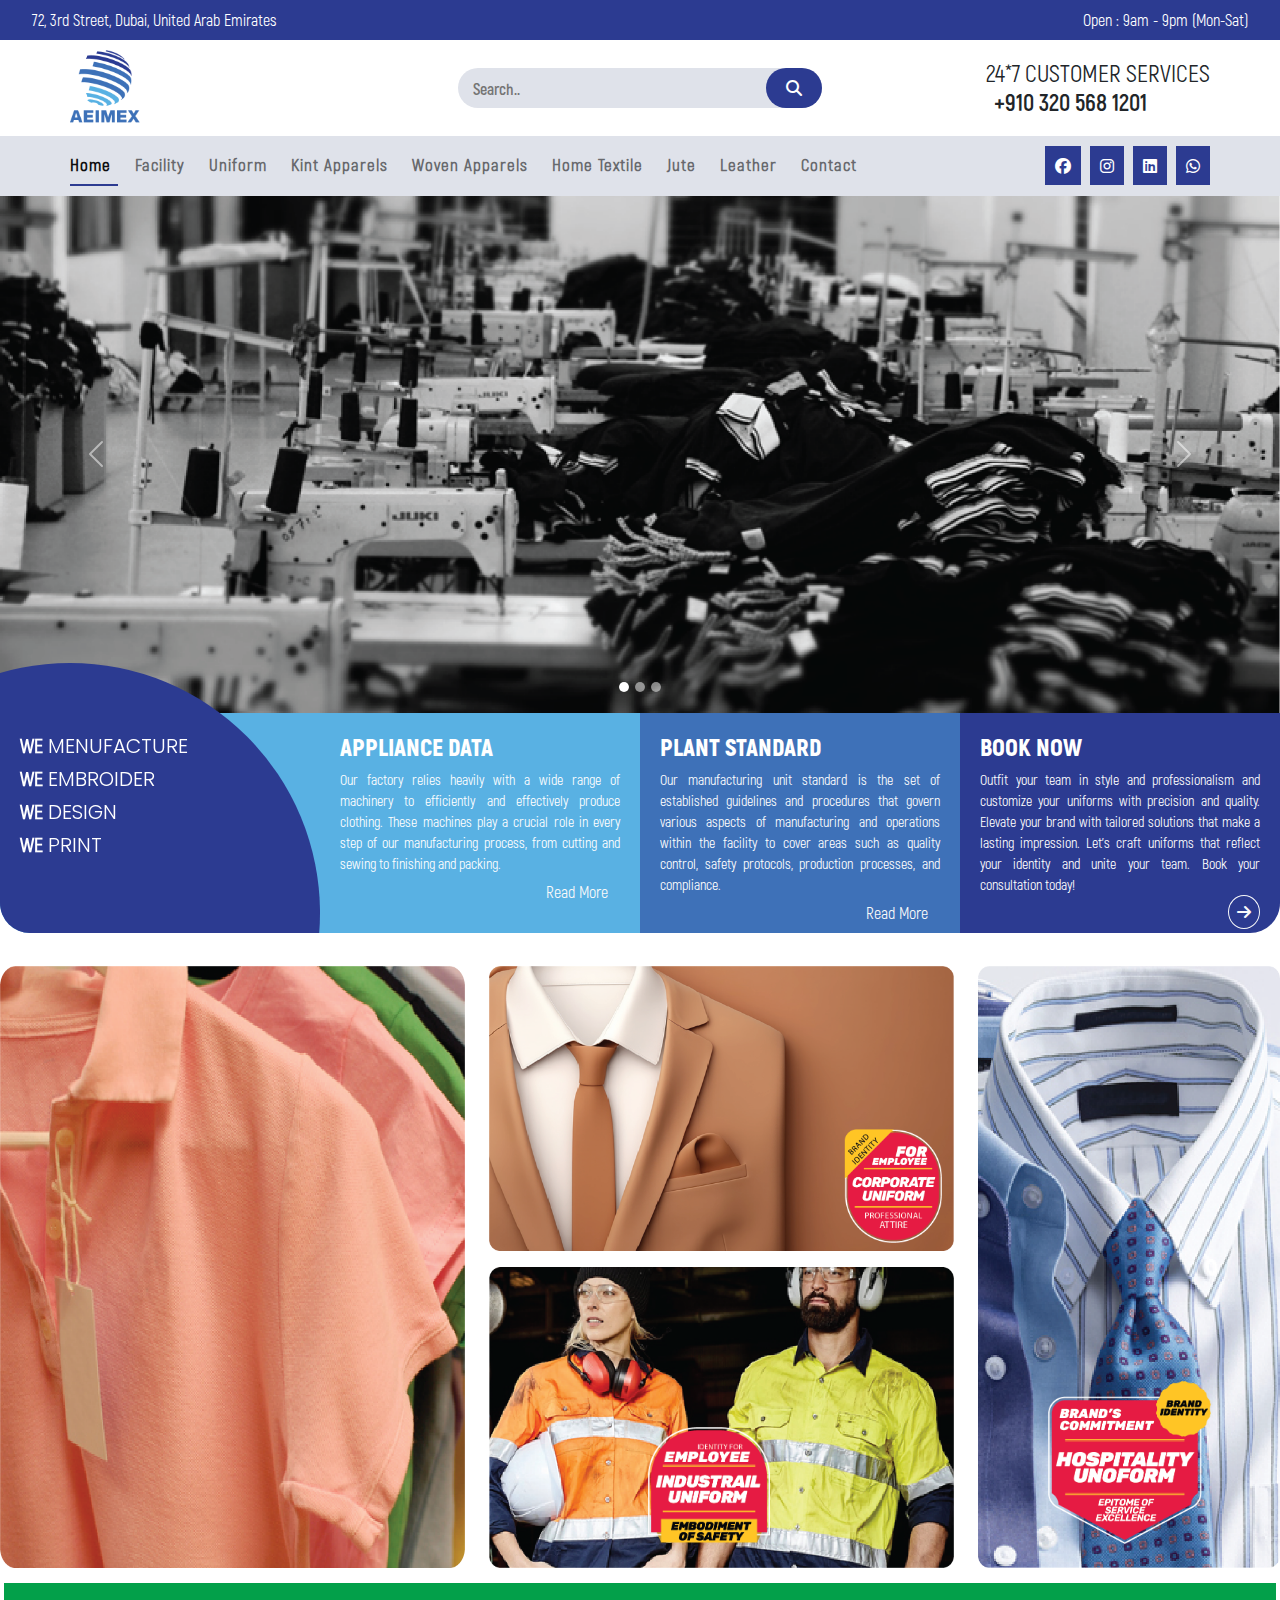
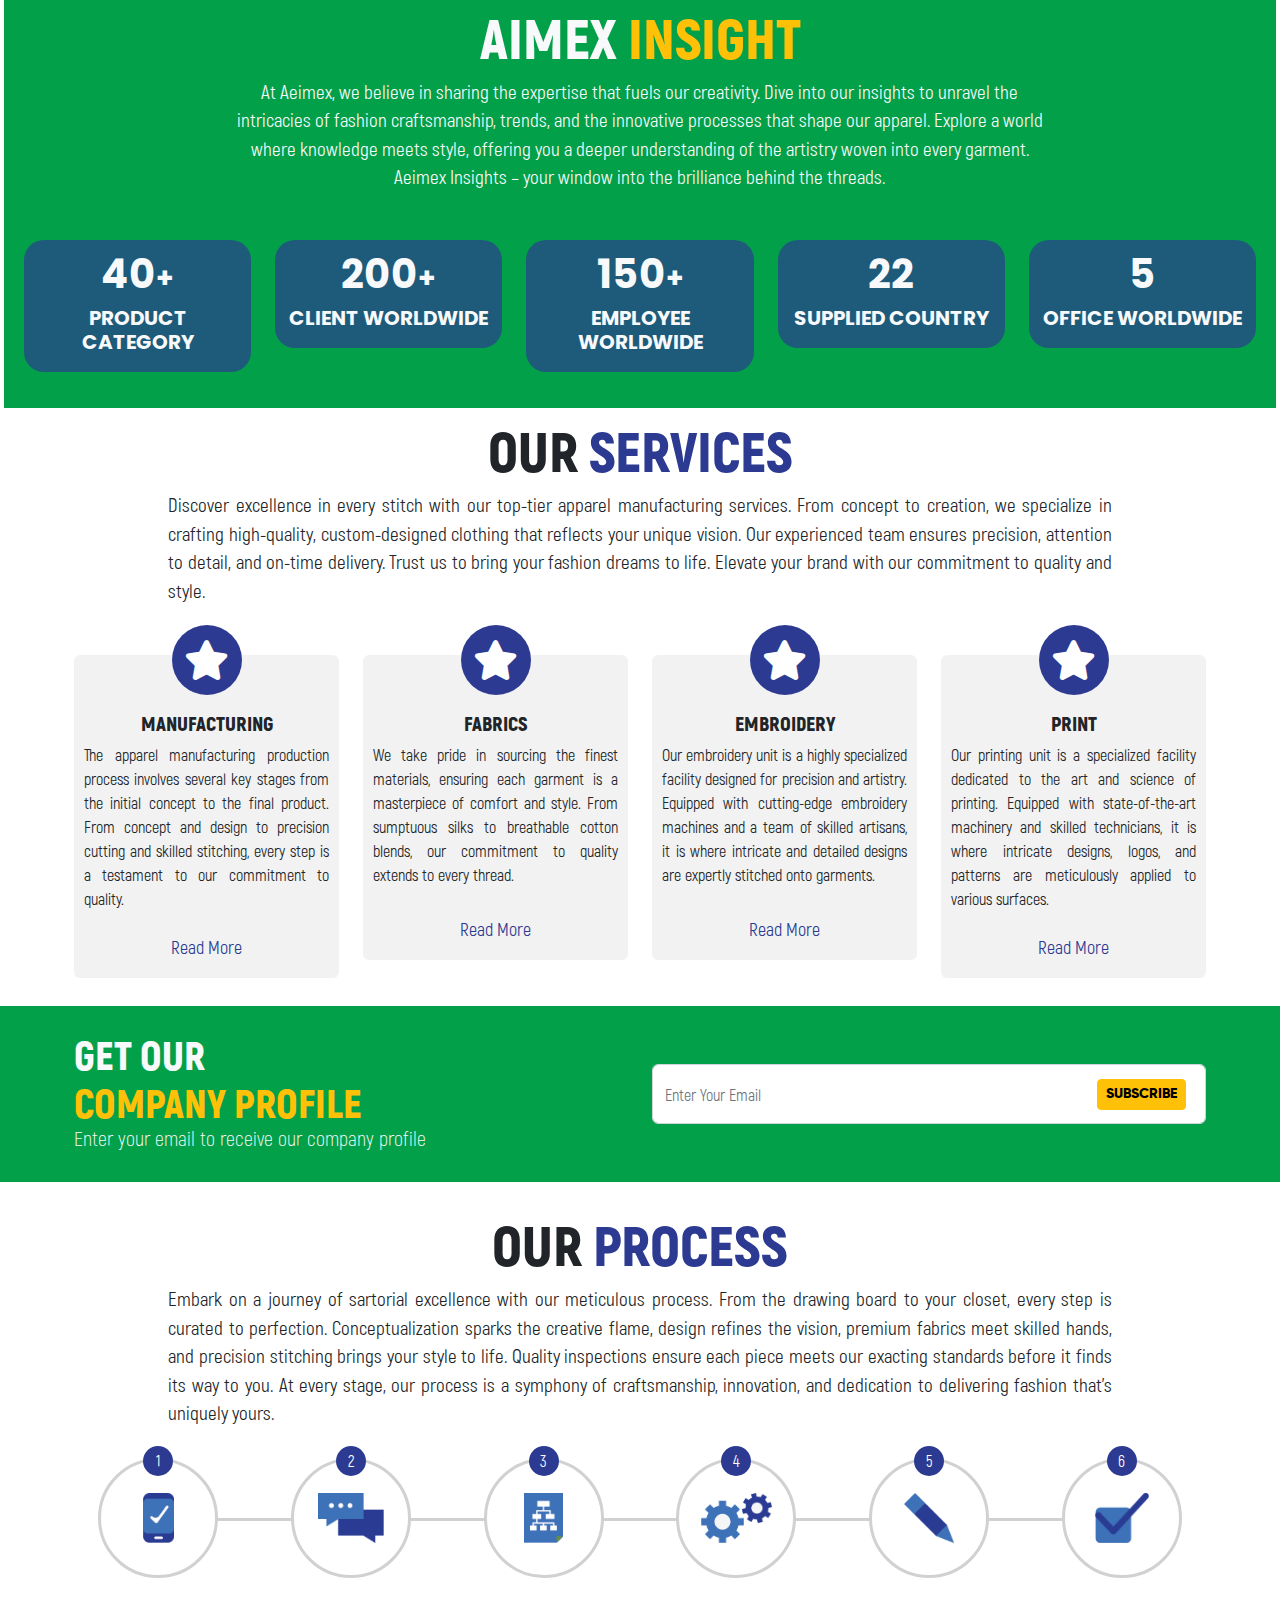
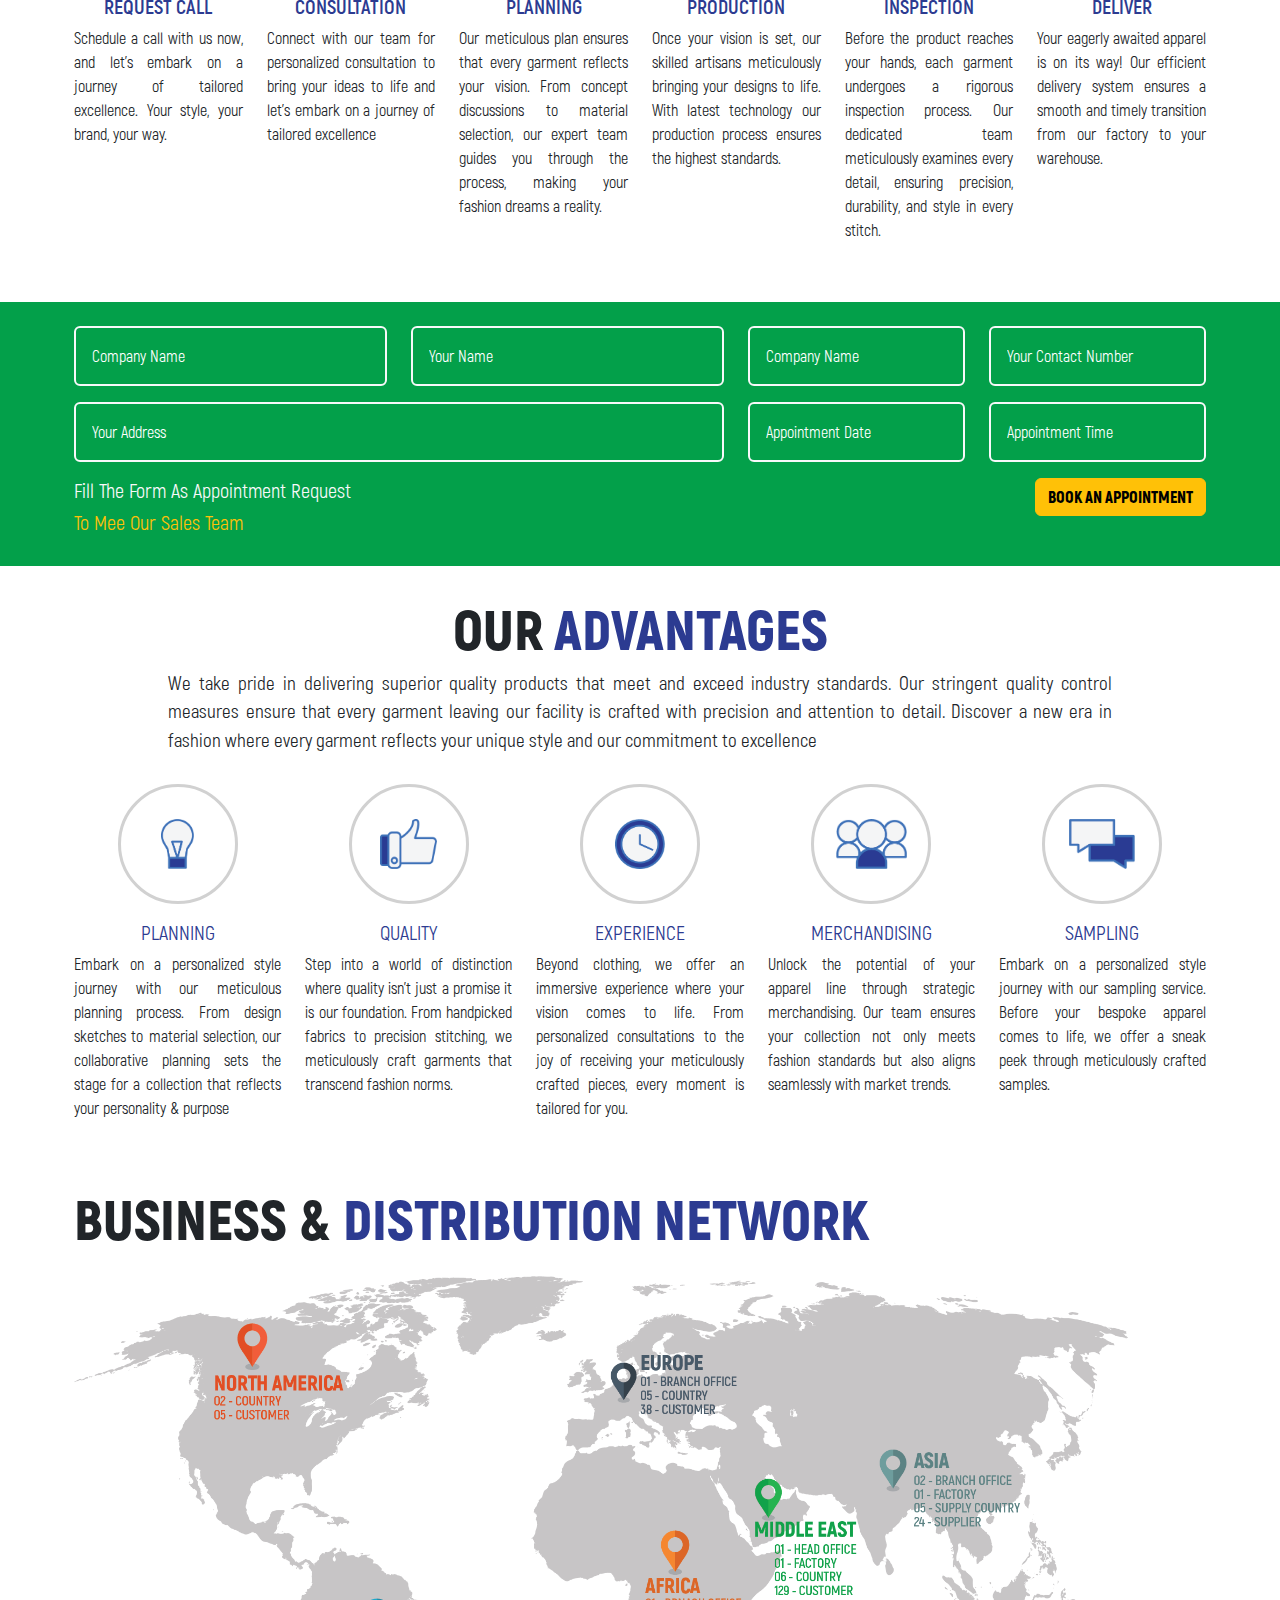
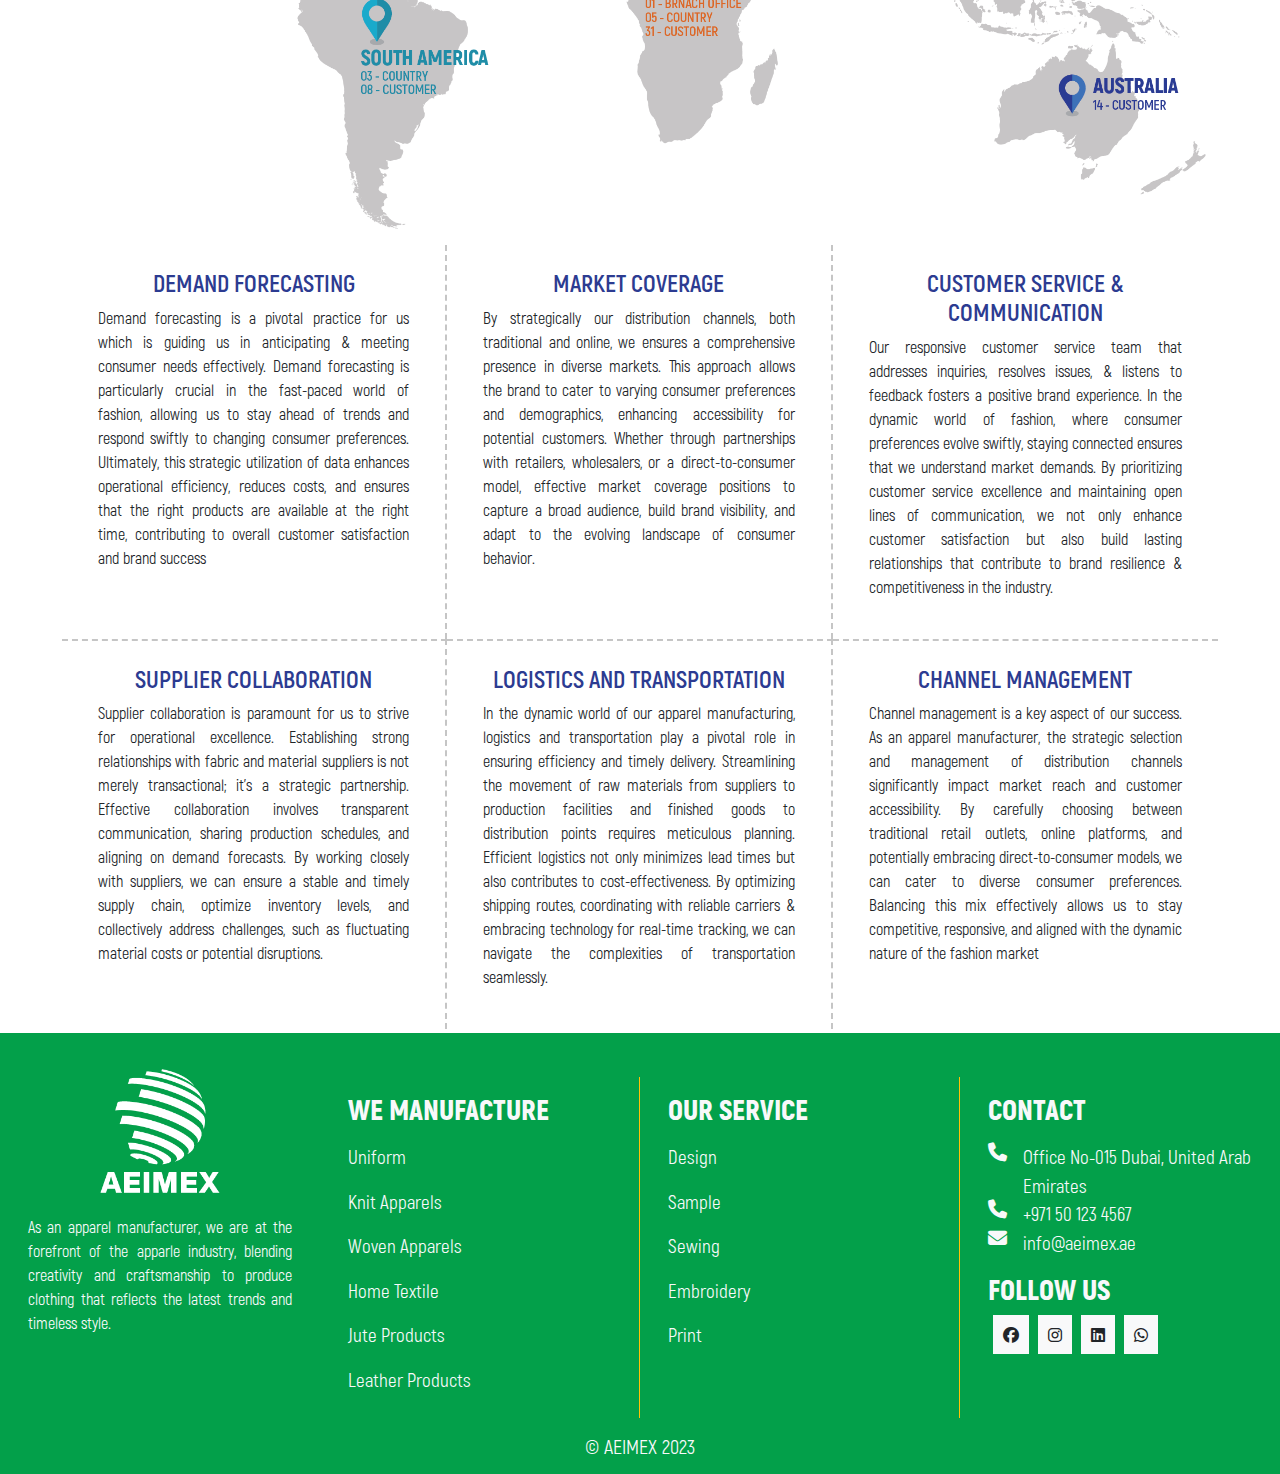
==== index.html @ 9361d927 "update" ====
<!DOCTYPE html>
<html lang="en">
<head>
    <meta charset="UTF-8">
    <meta name="viewport" content="width=device-width, initial-scale=1.0">
    <title>Document</title>
    <link rel="stylesheet" href="https://cdnjs.cloudflare.com/ajax/libs/font-awesome/6.2.0/css/all.min.css"/>
    <link rel="stylesheet" href="assets/bootstrap/bootstrap.min.css">
    <link rel="stylesheet" href="assets/css/style.css">
    <link rel="stylesheet" href="assets/css/header.css">
    <link rel="stylesheet" href="assets/css/home.css">
    <link rel="stylesheet" href="assets/css/media.css">
</head>
<body>
    <!-- header Start  -->
    <div class="main-wrapper">
        <header>
            <div class="top_bar">
                <div class="d-lg-flex d-md-flex d-none align-items-center justify-content-between">
                    <div class="">
                        72, 3rd Street, Dubai, United Arab Emirates
                    </div>
                    <div class="">
                        Open : 9am - 9pm (Mon-Sat)
                    </div>
                </div>
            </div>
            <div class="middle_nav">
                <div class="container-lg container_lg container-md container-fluid p-0">
                    <div class="row align-items-center justify-content-between">
                        <div class="col-lg-4 col-md-4 col-4 d-lg-none d-md-block d-block">
                            <button class="btn btn_focus sidebar-toggler font-20">
                                <i class="fa fa-bars"></i>
                            </button>
                        </div>
                        <div class="col-lg-4 col-md-4 col-4 text-lg-start text-center">
                            <a href="index.html" class="navbar-brand">
                                <img src="assets/image/logo/logo.png" alt="">
                            </a>
                        </div>
                        <div class="col-lg-4 col-md-4 col-4 d-lg-block d-md-none d-none">
                            <form action="">
                                <div class="nav_search_box">
                                    <input type="text" class="search_input" placeholder="Search..">
                                    <button type="submit" class="btn"><i class="fa fa-search"></i></button>
                                </div>
                            </form>
                        </div>
                        <div class="col-lg-4 col-md-4 col-4 d-lg-flex flex-wrap justify-content-end text-center d-md-none d-none">
                            <div class="w-auto ms-auto">
                                <h4 class="mb-0 col-9 text-nowrap">
                                    24*7 CUSTOMER SERVICES
                                </h4>
                                <h4 class="akrobat-bold mb-0 col-9">
                                    +910 320 568 1201
                                </h4>
                            </div>
                        </div>
                        <div class="col-lg-4 col-md-4 col-4 text-end d-lg-none d-md-block d-block">
                            <button class="btn btn_focus font-20 search_toggler">
                                <i class="fa fa-search"></i>
                            </button>
                        </div>
                        <div class="col-lg-4 col-md-12 col-12 d-lg-none pt-3 pb-1 search_toggler_box bg-light">
                            <form action="" class="container">
                                <div class="nav_search_box">
                                    <input type="text" class="search_input" placeholder="Search..">
                                    <button type="submit" class="btn"><i class="fa fa-search"></i></button>
                                </div>
                            </form>
                        </div>
                    </div>
                </div>
            </div>
            <div class="bottom_nav">
                <div class="container-lg p-0 container_lg container-md container-fluid">
                    <nav class="navbar navbar-expand-lg">
                        <div class="collapse navbar-collapse" id="collapsibleNavId">
                            <ul class="navbar-nav me-auto mt-2 mt-lg-0">
                                <li class="nav-item">
                                    <a class="nav-link active" href="index.html">Home</a>
                                </li>
                                <li class="nav-item">
                                    <a class="nav-link" href="facilities.html">Facility</a>
                                </li>
                                <li class="nav-item">
                                    <a class="nav-link" href="uniformalitor.html">Uniform</a>
                                </li>
                                <li class="nav-item">
                                    <a class="nav-link" href="#">Kint Apparels</a>
                                </li>
                                <li class="nav-item">
                                    <a class="nav-link" href="#">Woven Apparels</a>
                                </li>
                                <li class="nav-item">
                                    <a class="nav-link" href="#">Home Textile</a>
                                </li>
                                <li class="nav-item">
                                    <a class="nav-link" href="#">Jute</a>
                                </li>
                                <li class="nav-item">
                                    <a class="nav-link" href="#">Leather</a>
                                </li>
                                <li class="nav-item">
                                    <a class="nav-link" href="#">Contact</a>
                                </li>
                            </ul>
                            <div class="social">
                                <a href=""><i class="fab fa-facebook"></i></a>
                                <a href=""><i class="fab fa-instagram"></i></a>
                                <a href=""><i class="fab fa-linkedin"></i></a>
                                <a href=""><i class="fab fa-whatsapp"></i></a>
                            </div>
                        </div>
                    </nav>
                </div>
            </div>
            <div class="overlay_sidebar"></div>
            <div class="sidebar sidebar_nav">
                <div class="sidebar_dismiss">
                    <i class="fa fa-times"></i>
                </div>
                <ul class="navbar-nav me-auto mt-2 mt-lg-0">
                    <li class="nav-item">
                        <a class="nav-link active" href="#">Home</a>
                    </li>
                    <li class="nav-item">
                        <a class="nav-link" href="#">Facility</a>
                    </li>
                    <li class="nav-item">
                        <a class="nav-link" href="#">Uniform</a>
                    </li>
                    <li class="nav-item">
                        <a class="nav-link" href="#">Kint Apparels</a>
                    </li>
                    <li class="nav-item">
                        <a class="nav-link" href="#">Woven Apparels</a>
                    </li>
                    <li class="nav-item">
                        <a class="nav-link" href="#">Home Textile</a>
                    </li>
                    <li class="nav-item">
                        <a class="nav-link" href="#">Jute</a>
                    </li>
                    <li class="nav-item">
                        <a class="nav-link" href="#">Leather</a>
                    </li>
                    <li class="nav-item">
                        <a class="nav-link" href="#">Contact</a>
                    </li>
                </ul>
                <div class="">
                    72, 3rd Street, Dubai, United Arab Emirates
                </div>
                <div class="">
                    Open : 9am - 9pm (Mon-Sat)
                </div>
                <br>
                <h5 class="mb-0">
                    24*7 CUSTOMER SERVICES
                </h5>
                <h5 class="medium mb-3">
                    +910 320 568 1201
                </h5>
                <div class="social">
                    <a href=""><i class="fab fa-facebook"></i></a>
                    <a href=""><i class="fab fa-instagram"></i></a>
                    <a href=""><i class="fab fa-linkedin"></i></a>
                    <a href=""><i class="fab fa-whatsapp"></i></a>
                </div>
                
            </div>
        </header>
        <div class="main-section">
            <section class="banner_section">
                <div class="">
                    <div id="carouselId" class="carousel slide" data-bs-ride="carousel">
                        <ol class="carousel-indicators">
                            <li data-bs-target="#carouselId" data-bs-slide-to="0" class="active" aria-current="true" aria-label="First slide"></li>
                            <li data-bs-target="#carouselId" data-bs-slide-to="1" aria-label="Second slide"></li>
                            <li data-bs-target="#carouselId" data-bs-slide-to="2" aria-label="Third slide"></li>
                        </ol>
                        <div class="carousel-inner" role="listbox">
                            <div class="carousel-item active">
                                <img src="assets/image/banner.png" class="w-100 d-block" alt="First slide">
                            </div>
                            <div class="carousel-item">
                                <img src="assets/image/banner.png" class="w-100 d-block" alt="Second slide">
                            </div>
                            <div class="carousel-item">
                                <img src="assets/image/banner.png" class="w-100 d-block" alt="Third slide">
                            </div>
                        </div>
                        <button class="carousel-control-prev" type="button" data-bs-target="#carouselId" data-bs-slide="prev">
                            <span class="carousel-control-prev-icon" aria-hidden="true"></span>
                            <span class="visually-hidden">Previous</span>
                        </button>
                        <button class="carousel-control-next" type="button" data-bs-target="#carouselId" data-bs-slide="next">
                            <span class="carousel-control-next-icon" aria-hidden="true"></span>
                            <span class="visually-hidden">Next</span>
                        </button>
                    </div>
                    <div class="features">
                        <div class="row banner-text align-items-end">
                            <div class="col-lg-3 col-md-6 col-12 banner_text_item text-1">
                                <div class="content pop-light">
                                    <div class="inner_content">
                                        <h4 class="pop-light font-20"><b>WE</b> MENUFACTURE</h4>
                                        <h4 class="pop-light font-20"><b>WE</b> EMBROIDER</h4>
                                        <h4 class="pop-light font-20"><b>WE</b> DESIGN</h4>
                                        <h4 class="pop-light font-20"><b>WE</b> PRINT</h4>    
                                    </div>
                                </div>
                                <div class="shape">
                                    
                                </div>
                            </div>
                            <div class="col-lg-3 col-md-6 col-12 banner_text_item text-2">
                                <div class="content">
                                    <h4 class="font-22 akrobat-black">
                                        APPLIANCE DATA
                                    </h4>
                                    <p class="akrobat-regular font-14 text-justify mb-0">
                                        Our factory relies heavily with a wide range of machinery to efficiently and effectively produce clothing. These machines play a crucial role in every step of our manufacturing process, from cutting and sewing to finishing and packing. 
                                    </p>
                                    <div class="text-end">
                                        <a href="facilities.html#appliance" class="btn border-0 text-light">Read More</a>
                                    </div>
                                </div>
                            </div>
                            <div class="col-lg-3 col-md-6 col-12 banner_text_item text-3">
                                <div class="content">
                                    <h4 class="font-22 akrobat-black">
                                        PLANT STANDARD
                                    </h4>
                                    <p class="akrobat-regular font-14 text-justify m-0">
                                        Our manufacturing unit standard is the set of established guidelines and procedures that govern various aspects of manufacturing and operations within the facility to cover areas such as quality control, safety protocols, production processes, and compliance. 
                                    </p>
                                    <div class="text-end">
                                        <a href="facilities.html#plant_standard" class="btn border-0 text-light">Read More</a>
                                    </div>
                                </div>
                            </div>
                            <div class="col-lg-3 col-md-6 col-12 banner_text_item text-4">
                                <div class="content">
                                    <h4 class="font-22 akrobat-black">
                                        BOOK NOW
                                    </h4>
                                    <p class="akrobat-regular font-14 text-justify m-0">
                                        Outfit your team in style and professionalism and  customize your uniforms with precision and quality. Elevate your brand with tailored solutions that make a lasting impression. Let's craft uniforms that reflect your identity and unite your team. Book your consultation today! 
                                    </p>
                                    <div class="text-end">
                                        <a href="" class="btn text-light lh-1 p-2 rounded-circle border border-light"><i class="fa fa-arrow-right"></i></a>
                                    </div>
                                </div>
                            </div>
                        </div>
                    </div>
                    <div class="feature_banners container_lg m-auto mt-lg-5 mt-2">
                        <div class="row flex-nowrap">
                            <div class="col-lg-9 col-md-9 col-9 mb-3 sm-p">
                                <div class="row h-100 flex-nowrap">
                                    <div class="col-lg-6 col-md-6 col-6 h-100 mb-3 sm-p">
                                        <img src="assets/image/image1.png" alt="" class="rounded-3 w-100 h-100">
                                    </div>
                                    <div class="col-lg-6 col-md-6 mb-3 col-6 h-100 sm-p">
                                        <div class="row h-100">
                                            <div class="col-12 pb-3 h-50 position-relative sm-p"><img src="assets/image/image2.png" alt="" class="rounded-3 w-100 h-100">
                                            <img src="assets/image/tag1.png" alt="" class="w-25 position-absolute bottom-0 pe-lg-4 mb-lg-0 mb-3 me-lg-0 me-3 pb-lg-4 end-0">
                                            </div>
                                            <div class="col-12 h-50 position-relative sm-p"><img src="assets/image/image3.png" alt="" class="rounded-3 w-100 h-100">
                                            <img src="assets/image/tag2.png" alt="" class="position-absolute bottom-0 pb-lg-4 mb-lg-0 mb-3 f_b_image-3">
                                            </div>
                                        </div>
                                    </div>
                                </div>
                            </div>
                            <div class="col-lg-3 col-md-3 col-3 mb-3 text-center sm-p position-relative">
                                <img src="assets/image/image4.png" alt="" class="rounded-3 col-lg-12 col-md-12 col-12 p-0 h-100">
                                <img src="assets/image/tag3.png" alt="" class="position-absolute bottom-0 pb-lg-4 mb-lg-0 mb-3 f_b_image-4">
                            </div>
                        </div>
                    </div>

                </div>
            </section>
            <section class="banner_section">
                <div class="container-fluid p-1">
                    <div class="hero_banner">
                        <h1 class="text-center text-light text-cap akrobat-black title">Aimex <span class="text-warning akrobat-black">Insight</span></h1>
                        <p class="font-19 text-light text-center col-lg-8 col-12 m-auto akrobat-medium">
                            At Aeimex, we believe in sharing the expertise that fuels our creativity. Dive into our insights to unravel the intricacies of fashion craftsmanship, trends, and the innovative processes that shape our apparel. Explore a world where knowledge meets style, offering you a deeper understanding of the artistry woven into every garment. Aeimex Insights – your window into the brilliance behind the threads.
                        </p>
                        <div class="counters mt-5">
                            <div class="row">
                                <div class="col-lg col-md col-6 mb-3">
                                    <div class="counter text-light text-center">
                                        <h3 class="pop-bold"><span class="counter2 h1 pop-bold">40</span>+</h3>
                                        <h4 class="pop-bold h4 font-20 text-cap">Product Category</h4>
                                    </div>
                                </div>
                                <div class="col-lg col-md col-6 mb-3">
                                    <div class="counter text-light text-center">
                                        <h3 class="pop-bold"><span class="counter2 h1 pop-bold">200</span>+</h3>
                                        <h4 class="pop-bold h4 font-20 text-cap">Client Worldwide</h4>
                                    </div>
                                </div>
                                <div class="col-lg col-md col-6 mb-3">
                                    <div class="counter text-light text-center">
                                        <h3 class="pop-bold"><span class="counter2 h1 pop-bold">150</span>+</h3>
                                        <h4 class="pop-bold h4 font-20 text-cap">Employee Worldwide</h4>
                                    </div>
                                </div>
                                <div class="col-lg col-md col-6 mb-3">
                                    <div class="counter text-light text-center">
                                        <h3 class="pop-bold"><span class="counter2 h1 pop-bold">22</span></h3>
                                        <h4 class="pop-bold h4 font-20 text-cap">Supplied country</h4>
                                    </div>
                                </div>
                                <div class="col-lg col-md col-6 mb-3">
                                    <div class="counter text-light text-center">
                                        <h3 class="pop-bold"><span class="counter2 h1 pop-bold">5</span></h3>
                                        <h4 class="pop-bold h4 font-20 text-cap">Office Worldwide</h4>
                                    </div>
                                </div>
                            </div>
                        </div>
                    </div>

                </div>
            </section>
            <section class="service_section">
                <div class="container-lg container_lg container-md container-fluid p-1">
                    <h1 class="akrobat-black text-center title text-cap">Our <span class="primary akrobat-black">Services</span></h1>
                    <div class="col-lg-10 m-auto text-justify font-19">
                        Discover excellence in every stitch with our top-tier apparel manufacturing services. From concept to creation, we specialize in crafting high-quality, custom-designed clothing that reflects your unique vision. Our experienced team ensures precision, attention to detail, and on-time delivery. Trust us to bring your fashion dreams to life. Elevate your brand with our commitment to quality and style.
                    </div>
                    <div class="row services">
                        <div class="col-lg-3 col-md-6 col-12">
                            <div class="card border-0 service text-center">
                                <div class="icon">
                                    <i class="fa fa-star"></i>
                                </div>
                                <h5 class="akrobat-black text-cap mt-3">
                                    Manufacturing
                                </h5>
                                <p class="text-justify">The apparel manufacturing production process involves several key stages from the initial concept to the final product. From concept and design to precision cutting and skilled stitching, every step is a testament to our commitment to quality. </p>
                                <a href="facilities.html#manufacturing" class="text-center btn primary font-18">
                                    Read More
                                </a>
                            </div>
                        </div>
                        <div class="col-lg-3 col-md-6 col-12">
                            <div class="card border-0 service text-center">
                                <div class="icon">
                                    <i class="fa fa-star"></i>
                                </div>
                                <h5 class="akrobat-black text-cap mt-3">
                                    FABRICS
                                </h5>
                                <p class="text-justify">We take pride in sourcing the finest materials, ensuring each garment is a masterpiece of comfort and style. From sumptuous silks to breathable cotton blends, our commitment to quality extends to every thread. </p>
                                <a href="facilities.html#fabric" class="text-center btn primary font-18">
                                    Read More
                                </a>
                            </div>
                        </div>
                        <div class="col-lg-3 col-md-6 col-12">
                            <div class="card border-0 service text-center">
                                <div class="icon">
                                    <i class="fa fa-star"></i>
                                </div>
                                <h5 class="akrobat-black text-cap mt-3">
                                    EMBROIDERY
                                </h5>
                                <p class="text-justify">Our embroidery unit is a highly specialized facility designed for precision and artistry. Equipped with cutting-edge embroidery machines and a team of skilled artisans, it is where intricate and detailed designs are expertly stitched onto garments. </p>
                                <a href="" class="text-center btn primary font-18">
                                    Read More
                                </a>
                            </div>
                        </div>
                        <div class="col-lg-3 col-md-6 col-12">
                            <div class="card border-0 service text-center">
                                <div class="icon">
                                    <i class="fa fa-star"></i>
                                </div>
                                <h5 class="akrobat-black text-cap mt-3">
                                    Print
                                </h5>
                                <p class="text-justify">Our printing unit is a specialized facility dedicated to the art and science of printing. Equipped with state-of-the-art machinery and skilled technicians, it is where intricate designs, logos, and patterns are meticulously applied to various surfaces. </p>
                                <a href="" class="text-center btn primary font-18">
                                    Read More
                                </a>
                            </div>
                        </div>
                    </div>
                </div>
            </section>
            <section class="email_section mt-4">
                <div class="container-lg container_lg container-md container-fluid p-1">
                    <div class="row align-items-center">
                        <div class="col-lg-6 col-md-6 col-12 mb-lg-0 mb-3">
                            <h1 class="akrobat-black text-cap mb-0 text-light">
                                Get our
                            </h1>
                            <h1 class="akrobat-black text-cap mb-0 text-warning">
                                Company Profile
                            </h1>
                            <h5 class="akrobat-light text-light">Enter your email to receive our company profile</h5>
                        </div>
                        <div class="col-lg-6 col-md-6 col-12 mb-lg-0 mb-3">
                            <form action="" class="get_email_form">
                                <input type="text" class="form-control" placeholder="Enter Your Email">
                                <button type="submit" class="btn btn-warning btn-sm text-cap gilroy"> Subscribe </button>
                            </form>
                        </div>
                    </div>
                </div>
            </section>
            <section class="service_section mt-4">
                <div class="container-lg container_lg container-md container-fluid p-1">
                    <h1 class="akrobat-black text-center title text-cap">Our <span class="primary akrobat-black">Process</span></h1>
                    <div class="col-lg-10 m-auto text-justify font-19">
                        Embark on a journey of sartorial excellence with our meticulous process. From the drawing board to your closet, every step is curated to perfection. Conceptualization sparks the creative flame, design refines the vision, premium fabrics meet skilled hands, and precision stitching brings your style to life. Quality inspections ensure each piece meets our exacting standards before it finds its way to you. At every stage, our process is a symphony of craftsmanship, innovation, and dedication to delivering fashion that's uniquely yours.
                    </div>
                    <div class="row processes">
                        <div class="process_line"></div>
                        <div class="col-lg-2 col-md-3 col-6 mb-3">
                            <div class="process">
                                <div class="process_icon_box">
                                    <div class="order">1</div>
                                    <img src="assets/image/icons/icon1.png" alt="" class="icon">
                                </div>
                                <div class="content">
                                    <h5 class="primary text-cap akrobat-bold mt-3">REQUEST CALL</h5>
                                    <p class="text-justify">Schedule a call with us now, and let's embark on a journey of tailored excellence. Your style, your brand, your way.</p>
                                </div>
                            </div>
                        </div>
                        <div class="col-lg-2 col-md-3 col-6 mb-3">
                            <div class="process">
                                <div class="process_icon_box">
                                    <div class="order">2</div>
                                    <img src="assets/image/icons/icon2.png" alt="" class="icon">
                                </div>
                                <div class="content">
                                    <h5 class="primary text-cap akrobat-bold mt-3">CONSULTATION</h5>
                                    <p class="text-justify">Connect with our team for personalized consultation to bring your ideas to life and let's embark on a journey of tailored excellence</p>
                                </div>
                            </div>
                        </div>
                        <div class="col-lg-2 col-md-3 col-6 mb-3">
                            <div class="process">
                                <div class="process_icon_box">
                                    <div class="order">3</div>
                                    <img src="assets/image/icons/icon3.png" alt="" class="icon">
                                </div>
                                <div class="content">
                                    <h5 class="primary text-cap akrobat-bold mt-3">PLANNING</h5>
                                    <p class="text-justify">Our meticulous plan ensures that every garment reflects your vision. From concept discussions to material selection, our expert team guides you through the process, making your fashion dreams a reality. </p>
                                </div>
                            </div>
                        </div>
                        <div class="col-lg-2 col-md-3 col-6 mb-3">
                            <div class="process">
                                <div class="process_icon_box">
                                    <div class="order">4</div>
                                    <img src="assets/image/icons/icon4.png" alt="" class="icon">
                                </div>
                                <div class="content">
                                    <h5 class="primary text-cap akrobat-bold mt-3">PRODUCTION</h5>
                                    <p class="text-justify">Once your vision is set, our skilled artisans meticulously bringing your designs to life. With latest technology our production process ensures  the highest standards. </p>
                                </div>
                            </div>
                        </div>
                        <div class="col-lg-2 col-md-3 col-6 mb-3">
                            <div class="process">
                                <div class="process_icon_box">
                                    <div class="order">5</div>
                                    <img src="assets/image/icons/icon5.png" alt="" class="icon">
                                </div>
                                <div class="content">
                                    <h5 class="primary text-cap akrobat-bold mt-3">INSPECTION</h5>
                                    <p class="text-justify">Before the product reaches your hands, each garment undergoes a rigorous inspection process. Our dedicated team meticulously examines every detail, ensuring precision, durability, and style in every stitch.</p>
                                </div>
                            </div>
                        </div>
                        <div class="col-lg-2 col-md-3 col-6 mb-3">
                            <div class="process">
                                <div class="process_icon_box">
                                    <div class="order">6</div>
                                    <img src="assets/image/icons/icon6.png" alt="" class="icon">
                                </div>
                                <div class="content">
                                    <h5 class="primary text-cap akrobat-bold mt-3">DELIVER</h5>
                                    <p class="text-justify">Your eagerly awaited apparel is on its way! Our efficient delivery system ensures a smooth and timely transition from our factory to your warehouse. </p>
                                </div>
                            </div>
                        </div>
                    </div>
                </div>
            </section>
            <section class="email_section mt-4">
                <div class="container-lg container_lg container-md container-fluid p-1">
                    <div class="row align-items-center">
                        <div class="col-lg-7 col-md-6 col-12">
                            <div class="row">
                                <div class="col-lg-6 mb-3">
                                    <input type="text" class="p-3 border-2 border-light border bg-transparent form-control text-light placeholder-light" placeholder="Company name">
                                </div>
                                <div class="col-lg-6 mb-3">
                                    <input type="text" class="p-3 border-2 border-light border bg-transparent form-control text-light placeholder-light" placeholder="Your name">
                                </div>
                                <div class="col-lg-12 mb-3">
                                    <input type="text" class="p-3 border-2 border-light border bg-transparent form-control text-light placeholder-light" placeholder="Your Address">
                                </div>
                            </div>
                        </div>
                        <div class="col-lg-5 col-md-6 col-12">
                            <div class="row">
                                <div class="col-lg-6 mb-3">
                                    <input type="text" class="p-3 border-2 border-light border bg-transparent form-control text-light placeholder-light" placeholder="Company name">
                                </div>
                                <div class="col-lg-6 mb-3">
                                    <input type="text" class="p-3 border-2 border-light border bg-transparent form-control text-light placeholder-light" placeholder="Your Contact Number">
                                </div>
                                <div class="col-lg-6 mb-3">
                                    <input type="text" class="p-3 border-2 border-light border bg-transparent form-control text-light placeholder-light" placeholder="Appointment Date">
                                </div>
                                <div class="col-lg-6 mb-3">
                                    <input type="text" class="p-3 border-2 border-light border bg-transparent form-control text-light placeholder-light" placeholder="Appointment Time">
                                </div>
                            </div>
                        </div>
                    </div>
                    <div class="row">
                        <div class="col-lg-6">
                            <h5 class="text-light">Fill The Form As Appointment Request</h5>
                            <h5 class="text-warning">To Mee Our Sales Team</h5>
                        </div>
                        <div class="col-lg-6 text-lg-end">
                            <a href="mail:nfo@aeimex.ae" class="btn btn-warning text-cap akrobat-black rounded-2">Book An Appointment</a>
                        </div>
                    </div>
                </div>
            </section>
            <section class="service_section mt-4">
                <div class="container-lg container_lg container-md container-fluid p-1">
                    <h1 class="akrobat-black text-center title text-cap">Our <span class="primary akrobat-black">ADVANTAGES</span></h1>
                    <div class="col-lg-10 m-auto text-justify font-19">
                        We take pride in delivering superior quality products that meet and exceed industry standards. Our stringent quality control
measures ensure that every garment leaving our facility is crafted with precision and attention to detail. Discover a new era in
fashion where every garment reflects your unique style and our commitment to excellence
                    </div>
                    <div class="row processes">
                        <div class="col-lg col-md-3 col-6 mb-3">
                            <div class="process">
                                <div class="process_icon_box bg-muted">
                                    <img src="assets/image/icons/icon7.png" alt="" class="icon">
                                </div>
                                <div class="content">
                                    <h5 class="primary text-cap akrobat-medium mt-3">PLANNING</h5>
                                    <p class="text-justify">Embark on a personalized style
                                        journey with our meticulous
                                        planning process. From design
                                        sketches to material selection, our
                                        collaborative planning sets the
                                        stage for a collection that reflects
                                        your personality & purpose</p>
                                </div>
                            </div>
                        </div>
                        <div class="col-lg col-md-3 col-6 mb-3">
                            <div class="process">
                                <div class="process_icon_box bg-muted">
                                    <img src="assets/image/icons/icon8.png" alt="" class="icon">
                                </div>
                                <div class="content">
                                    <h5 class="primary text-cap akrobat-medium mt-3">QUALITY</h5>
                                    <p class="text-justify">Step into a world of distinction
                                        where quality isn't just a promise it
                                        is our foundation. From handpicked
                                        fabrics to precision stitching, we
                                        meticulously craft garments that
                                        transcend fashion norms.</p>
                                </div>
                            </div>
                        </div>
                        <div class="col-lg col-md-3 col-6 mb-3">
                            <div class="process">
                                <div class="process_icon_box bg-muted">
                                    <img src="assets/image/icons/icon9.png" alt="" class="icon">
                                </div>
                                <div class="content">
                                    <h5 class="primary text-cap akrobat-medium mt-3">EXPERIENCE</h5>
                                    <p class="text-justify">Beyond clothing, we offer an
                                        immersive experience where your
                                        vision comes to life. From
                                        personalized consultations to the
                                        joy of receiving your meticulously
                                        crafted pieces, every moment is
                                        tailored for you.</p>
                                </div>
                            </div>
                        </div>
                        <div class="col-lg col-md-3 col-6 mb-3">
                            <div class="process">
                                <div class="process_icon_box bg-muted">
                                    <img src="assets/image/icons/icon10.png" alt="" class="icon">
                                </div>
                                <div class="content">
                                    <h5 class="primary text-cap akrobat-medium mt-3">MERCHANDISING</h5>
                                    <p class="text-justify">Unlock the potential of your
                                        apparel line through strategic
                                        merchandising. Our team ensures
                                        your collection not only meets
                                        fashion standards but also aligns
                                        seamlessly with market trends.</p>
                                </div>
                            </div>
                        </div>
                        <div class="col-lg col-md-3 col-6 mb-3">
                            <div class="process">
                                <div class="process_icon_box bg-muted">
                                    <img src="assets/image/icons/icon11.png" alt="" class="icon">
                                </div>
                                <div class="content">
                                    <h5 class="primary text-cap akrobat-medium mt-3">SAMPLING</h5>
                                    <p class="text-justify">Embark on a personalized style
                                        journey with our sampling service.
                                        Before your bespoke apparel
                                        comes to life, we offer a sneak
                                        peek through meticulously crafted
                                        samples.</p>
                                </div>
                            </div>
                        </div>
                    </div>
                </div>
            </section>
            <section class="service_section mt-4">
                <div class="container-lg container_lg container-md container-fluid p-1">
                    <h1 class="akrobat-black title text-cap">BUSINESS & <span class="primary akrobat-black">DISTRIBUTION NETWORK</span></h1>
                    <div class="py-3 w-100">
                        <img src="assets/image/icons/maps.png" alt="" class="img-fluid w-100">
                    </div>
                    <div class="row network_processes">
                        <div class="col-lg-4 col-md-6 col-12">
                            <div class="p-lg-4 p-2">
                                <h4 class="akrobat-bold primary text-center">DEMAND FORECASTING</h4>
                                <p class="text-justify">
                                    Demand forecasting is a pivotal practice for us which is guiding us in
    anticipating & meeting consumer needs effectively. Demand
    forecasting is particularly crucial in the fast-paced world of fashion,
    allowing us to stay ahead of trends and respond swiftly to changing
    consumer preferences. Ultimately, this strategic utilization of data
    enhances operational efficiency, reduces costs, and ensures that the
    right products are available at the right time, contributing to overall
    customer satisfaction and brand success
                                </p>
                            </div>
                        </div>
                        <div class="col-lg-4 col-md-6 col-12">
                            <div class="p-lg-4 p-2">
                                <h4 class="akrobat-bold primary text-center">MARKET COVERAGE</h4>
                                <p class="text-justify">
                                    By strategically our distribution channels, both traditional and online,
we ensures a comprehensive presence in diverse markets. This
approach allows the brand to cater to varying consumer preferences
and demographics, enhancing accessibility for potential customers.
Whether through partnerships with retailers, wholesalers, or a
direct-to-consumer model, effective market coverage positions to
capture a broad audience, build brand visibility, and adapt to the
evolving landscape of consumer behavior.
                                </p>
                            </div>
                        </div>
                        <div class="col-lg-4 col-md-6 col-12">
                            <div class="p-lg-4 p-2">
                                <h4 class="akrobat-bold primary text-center">CUSTOMER SERVICE & COMMUNICATION</h4>
                                <p class="text-justify">
                                    Our responsive customer service team that addresses inquiries,
resolves issues, & listens to feedback fosters a positive brand
experience. In the dynamic world of fashion, where consumer
preferences evolve swiftly, staying connected ensures that we
understand market demands. By prioritizing customer service
excellence and maintaining open lines of communication, we not only
enhance customer satisfaction but also build lasting relationships that
contribute to brand resilience & competitiveness in the industry.
                                </p>
                            </div>
                        </div>
                        <div class="col-lg-4 col-md-6 col-12">
                            <div class="p-lg-4 p-2">
                                <h4 class="akrobat-bold primary text-center">SUPPLIER COLLABORATION</h4>
                                <p class="text-justify">
                                    Supplier collaboration is paramount for us to strive for operational
excellence. Establishing strong relationships with fabric and material
suppliers is not merely transactional; it's a strategic partnership.
Effective collaboration involves transparent communication, sharing
production schedules, and aligning on demand forecasts. By working
closely with suppliers, we can ensure a stable and timely supply chain,
optimize inventory levels, and collectively address challenges, such as
fluctuating material costs or potential disruptions.
                                </p>
                            </div>
                        </div>
                        <div class="col-lg-4 col-md-6 col-12">
                            <div class="p-lg-4 p-2">
                                <h4 class="akrobat-bold primary text-center">LOGISTICS AND TRANSPORTATION</h4>
                                <p class="text-justify">
                                    In the dynamic world of our apparel manufacturing, logistics and
transportation play a pivotal role in ensuring efficiency and timely
delivery. Streamlining the movement of raw materials from suppliers to
production facilities and finished goods to distribution points requires
meticulous planning. Efficient logistics not only minimizes lead times but
also contributes to cost-effectiveness. By optimizing shipping routes,
coordinating with reliable carriers & embracing technology for real-time
tracking, we can navigate the complexities of transportation seamlessly.
                                </p>
                            </div>
                        </div>
                        <div class="col-lg-4 col-md-6 col-12">
                            <div class="p-lg-4 p-2">
                                <h4 class="akrobat-bold primary text-center">CHANNEL MANAGEMENT</h4>
                                <p class="text-justify">
                                    Channel management is a key aspect of our success. As an apparel
manufacturer, the strategic selection and management of distribution
channels significantly impact market reach and customer accessibility.
By carefully choosing between traditional retail outlets, online
platforms, and potentially embracing direct-to-consumer models, we
can cater to diverse consumer preferences. Balancing this mix
effectively allows us to stay competitive, responsive, and aligned with
the dynamic nature of the fashion market
                                </p>
                            </div>
                        </div>
                    </div>
                </div>
            </section>
            <footer>
                <div class="top_footer">
                    <div class="container-fluid container_lg">
                        <div class="row">
                            <div class="col-lg-3 col-md-12 col-12">
                                <div class="p-lg-3 p-2">
                                    <div class="text-center footer-brand mx-auto mb-3">
                                        <img src="assets/image/logo/footer_logo.png" alt="" class="img-fluid">
                                    </div>
                                    <div class="text-justify text-light akrobat-medium">
                                        As an apparel manufacturer, we are at the
    forefront of the apparle industry, blending
    creativity and craftsmanship to produce
    clothing that reflects the latest trends and
    timeless style.
                                    </div>
                                </div>
                            </div>
                            <div class="col-lg-3 col-md-6 col-6 border-end border-warning mt-lg-4 mt-3">
                                <div class="p-lg-3 p-2">
                                    <h3 class="akrobat-black text-light">
                                        WE MANUFACTURE
                                    </h3>
                                    <ul class="navbar-nav text-light font-19">
                                        <li class="nav-item"><a href="" class="nav-link">Uniform</a></li>
                                        <li class="nav-item"><a href="" class="nav-link">Knit Apparels</a></li>
                                        <li class="nav-item"><a href="" class="nav-link">Woven Apparels</a></li>
                                        <li class="nav-item"><a href="" class="nav-link">Home Textile</a></li>
                                        <li class="nav-item"><a href="" class="nav-link">Jute Products</a></li>
                                        <li class="nav-item"><a href="" class="nav-link">Leather Products</a></li>
                                    </ul>
                                </div>
                            </div>
                            <div class="col-lg-3 col-md-6 col-6 border-end border-warning mt-lg-4 mt-3">
                                <div class="p-lg-3 p-2">
                                    <h3 class="akrobat-black text-light">
                                        OUR SERVICE
                                    </h3>
                                    <ul class="navbar-nav text-light font-19">
                                        <li class="nav-item"><a href="" class="nav-link">Design</a></li>
                                        <li class="nav-item"><a href="" class="nav-link">Sample</a></li>
                                        <li class="nav-item"><a href="" class="nav-link">Sewing</a></li>
                                        <li class="nav-item"><a href="" class="nav-link">Embroidery</a></li>
                                        <li class="nav-item"><a href="" class="nav-link">Print</a></li>
                                    </ul>
                                </div>
                            </div>
                            <div class="col-lg-3 col-md-6 col-6  mt-lg-4 mt-3">
                                <div class="p-lg-3 p-2">
                                    <h3 class="akrobat-black text-light">
                                        CONTACT
                                    </h3> 
                                    <ul class="navbar-nav text-light font-19 mt-3 mb-3">
                                        <li class="nav-item d-flex"><i class="fa fa-phone pe-3"></i> <span>Office No-015
                                            Dubai, United Arab Emirates</span></li>
                                        <li class="nav-item d-flex"><i class="fa fa-phone pe-3"></i> <span>+971 50 123 4567</span></li>
                                        <li class="nav-item d-flex"><i class="fa fa-envelope pe-3"></i> <span>info@aeimex.ae</span></li>
                                    </ul>
                                    <h3 class="akrobat-black text-light">
                                        FOLLOW US
                                    </h3>
                                    <div class="social mt-3">
                                        <a href="" class="bg-light text-dark"><i class="fab fa-facebook"></i></a>
                                        <a href="" class="bg-light text-dark"><i class="fab fa-instagram"></i></a>
                                        <a href="" class="bg-light text-dark"><i class="fab fa-linkedin"></i></a>
                                        <a href="" class="bg-light text-dark"><i class="fab fa-whatsapp"></i></a>
                                    </div>
                                </div>
                            </div>
                            <div class="col-12 text-center">
                                <div class="p-3">
                                    <h5 class="m-0 text-light akrobat-medium">&copy; AEIMEX 2023</h5>
                                </div>
                            </div>
                        </div>
                    </div>
                </div>
            </footer>
        </div>  
    </div>
 
 
    

    <script src="assets/js/jquery.min.js"></script>
    <script src="assets/bootstrap/bootstrap.bundle.min.js"></script>
    <script src="assets/js/waypoint.js"></script>
    <script src="assets/js/jquery.counterup.js"></script>
    <script src="assets/js/main.js"></script>
    <script>
        let a = 0;
            $(window).scroll(function() {

            let oTop = $('.counter2').offset().top - window.innerHeight;
            
            if (a == 0 && $(window).scrollTop() > oTop) {
                $('.counter2').each(function() {
                    let $this = $(this);
                    jQuery({ Counter: 0 }).animate({ Counter: $this.text() }, {
                        duration: 3000,
                        easing: 'swing',
                        step: function () {
                            $this.text(Math.ceil(this.Counter));
                        }
                    });
                });
                a = 1;
            }
            });
    </script>
</body>
</html>
---- assets/css/style.css ----
@import url(fonts.css);

:root{
    /* font sizes  */
    --font-20: 20px;
    --font-19: 19px;
    --font-18: 18px;
    --font-17: 17px;
    --font-16: 16px;
    --font-15: 15px;
    --font-14: 14px;
    --font-13: 13px;
    --font-12: 12px;

    /* colors  */
    --black: rgb(0, 0, 0);
    --white: rgb(247, 247, 247);
    --blue: #0c497d;
    --primary: #2C3B91;
    --secondary: #03A04A;
    --muted: #F2F2F2;
    --yellow: #ffd08a;
    --orange: #ff9900;

    /* fonts  */
    --rubik-black: rubik-black;
    --rubik-bold: rubik-bold;
    --rubik-exbold: rubik-exbold;
    --rubik-light: rubik-light;
    --rubik-medium: rubik-medium;
    --rubik-regular: rubik-regular;
    --rubik-semi: rubik-semi;

    --akrobat-black: akrobat-black;
    --akrobat-bold: akrobat-bold;
    --akrobat-exbold: akrobat-exbold;
    --akrobat-light: akrobat-light;
    --akrobat-thin: akrobat-thin;
    --akrobat-regular: akrobat-regular;
    --akrobat-semi: akrobat-semi;

    --mont-black: mont-black;
    --mont-bold: mont-bold;
    --mont-exbold: mont-exbold;
    --mont-light: mont-light;
    --mont-thin: mont-thin;
    --mont-medium: mont-medium;
    --mont-regular: mont-regular;
    --mont-semi: mont-semi;
    --mont-alt-bold: mont-alt-bold;
    --mont-alt-regular: mont-alt-regular;
    --mont-sub-regular: mont-sub-regular;
    --mont-sub-bold: mont-sub-bold;

    --neo-black: neo-black;
    --neo-bold: neo-bold;
    --neo-exbold: neo-exbold;
    --neo-light: neo-light;
    --neo-thin: neo-thin;
    --neo-regular: neo-regular;
    --neo-semi: neo-semi;
    --neo-medium: neo-medium;
    --neo-black-condensed: neo-black-condensed;
    --neo-heavy: neo-heavy;

    --pop-black: pop-black;
    --pop-bold: pop-bold;
    --pop-exbold: pop-exbold;
    --pop-light: pop-light;
    --pop-thin: pop-thin;
    --pop-regular: pop-regular;
    --pop-semi: pop-semi;
    --pop-medium: pop-medium;
    
    --helvetika: helvetika;
    --gilroy: gilroy;

    --shadow-primary: 0px 4px 10px rgba(37, 47, 63, 0.1);
}
@media (max-width: 992px) {
    :root{
        --font-20: 18px;
        --font-19: 17px;
        --font-18: 16px;
        --font-17: 15px;
        --font-16: 14px;
        --font-15: 13px;
        --font-14: 12px;
        --font-13: 11px;
        --font-12: 10px;
    }
}
@media (max-width: 575px) {
    :root{
        --font-20: 17px;
        --font-19: 16px;
        --font-18: 15px;
        --font-17: 14px;
        --font-16: 13px;
        --font-15: 12px;
        --font-14: 11px;
        --font-13: 10px;
        --font-12: 9px;
    }
}
*{
    margin: 0;
    padding: 0;
    font-family: var(--akrobat-regular), var(--rubik-regular), var(--pop-regular), sans-serif;
    /* font-size: var(--font-16); */
    /* transition: 0.2s; */
}
a{
    text-decoration: none;
}
.sans{
    font-family: var(--opensans);
}
.white{
    color: white;
}
.bg-muted{
    background: var(--muted);
}
.bg-white{
    background-color: white;
}
.font-20{
    font-size: var(--font-20);
}
.font-19{
    font-size: var(--font-19);
}
.font-18{
    font-size: var(--font-18);
}
.font-17{
    font-size: var(--font-17);
}
.font-16{
    font-size: var(--font-16);
}
.font-15{
    font-size: var(--font-15);
}
.font-14{
    font-size: var(--font-14);
}
.font-13{
    font-size: var(--font-13);
}
.font-12{
    font-size: var(--font-12);
}

.text-justify{
    text-align: justify;
}
.float-left{
    float: left;
}
.serif{
    font-family: serif;
}
.sans-serif{
    font-family: sans-serif;
}
.sans-serif *{
    font-family: sans-serif;
}
.mont-black{
    font-family: var(--mont-black);
}
.mont-bold{
    font-family: var(--mont-bold);
}
.mont-medium{
    font-family: var(--mont-medium);
}
.mont-regular{
    font-family: var(--mont-regular);
}
.mont-semi{
    font-family: var(--mont-semi);
}
.mont-light{
    font-family: var(--mont-light);
}
.mont-thin{
    font-family: var(--mont-thin);
}
.mont-alt-bold{
    font-family: var(--mont-alt-bold);
}
.mont-alt-regular{
    font-family: var(--mont-alt-regular);
}
.mont-sub-bold{
    font-family: var(--mont-sub-bold);
}
.mont-sub-regular{
    font-family: var(--mont-sub-regular);
}

.akrobat-black{
    font-family: var(--akrobat-black);
}
.akrobat-bold{
    font-family: var(--akrobat-bold);
}
.akrobat-medium{
    font-family: var(--akrobat-medium);
}
.akrobat-regular{
    font-family: var(--akrobat-regular);
}
.akrobat-semi{
    font-family: var(--akrobat-semi);
}
.akrobat-light{
    font-family: var(--akrobat-light);
}
.akrobat-thin{
    font-family: var(--akrobat-thin);
}

.rubik-black{
    font-family: var(--rubik-black);
}
.rubik-bold{
    font-family: var(--rubik-bold);
}
.rubik-medium{
    font-family: var(--rubik-medium);
}
.rubik-regular{
    font-family: var(--rubik-regular);
}
.rubik-semi{
    font-family: var(--rubik-semi);
}
.rubik-light{
    font-family: var(--rubik-light);
}

.neo-black{
    font-family: var(--neo-black);
}
.neo-bold{
    font-family: var(--neo-bold);
}
.neo-medium{
    font-family: var(--neo-medium);
}
.neo-regular{
    font-family: var(--neo-regular);
}
.neo-semi{
    font-family: var(--neo-semi);
}
.neo-light{
    font-family: var(--neo-light);
}
.neo-thin{
    font-family: var(--neo-thin);
}

.pop-black{
    font-family: var(--pop-black);
}
.pop-bold{
    font-family: var(--pop-bold);
}
.pop-medium{
    font-family: var(--pop-medium);
}
.pop-regular{
    font-family: var(--pop-regular);
}
.pop-semi{
    font-family: var(--pop-semi);
}
.pop-light{
    font-family: var(--pop-light);
}
.pop-thin{
    font-family: var(--pop-thin);
}
.halvatika{
    font-family: var(--helvetika), var(--akrobat-black), sans-serif;
    font-weight: 900;
}
.gilroy{
    font-family: var(--gilroy);
}

.ls-2{
    letter-spacing: 2px;
}
.line {
    line-height: 1.7;
}
.line-2 {
    line-height: 2.2;
}
.bg-black{
    background: var(--black);
}
.primary-bg{
    background: var(--primary);
}
.primary-bg:hover, .primary-bg:active, .primary-bg:focus-visible{
    background: var(--primary);
}
.primary{
    color: var(--primary);
}
.secondary-bg{
    background: var(--secondary);
}
.secondary{
    color: var(--secondary);
}
.bg-muted{
    background: var(--muted);
}
.bg-dark-red{
    background: rgb(99, 2, 2);
    color: white;
}
.text-dark-red{
    color: rgb(121, 2, 2);
}
.bg-orange{
    background: var(--orange) !important;
}
.text-cap{
    text-transform: uppercase;
}
.bg-blue{
    background: #020246;
}
.text-blue{
    color: #020246;
}
.bg-blue:hover{
    background: #01018b;
}
.btn-hover{
    transition: 0.4s cubic-bezier(0.23, 1, 0.320, 1);
}
.btn-hover:hover{
    background-color: var(--blue);
}
.nav-color {
    transition: 0.3s;
}
.nav-color:hover{
    color: var(--primary);
}
.flex-wrap{
    flex-wrap: wrap;
}
.bg-gradient{
    background: linear-gradient(to right, #727374, #a9c4fa) !important;
}
.download-btn{
    background: var(--blue);
}
.download-btn:hover, .download-btn:focus{
    background: var(--primary);
}
.btn_focus, .btn_focus:focus, .btn_focus:hover, .btn_focus:focus-visible{
    border: none;
    outline: none;
}
.placeholder-light::placeholder{
    color: white;
    text-transform: capitalize;
}
/* global css  */
button:focus-visible, input:focus-visible{
    outline: none !important;
    /* border: none !important; */
}
/* global css  */
.image_header{
    max-height: 150px;
    width: 100%;
}

.tab{
    font-family: 'Raleway', sans-serif;
    padding: 0 15px;
}
.tab .nav-tabs{
    padding: 0 15px;
    margin: 0;
    border: none;
}
.tab .nav-tabs li a{
    color: #fff;
    background: linear-gradient(var(--secondary),var(--secondary));
    font-size: 18px;
    font-weight: 600;
    text-align: center;
    text-transform: capitalize;
    padding: 8px 20px 10px;
    margin: 0 10px 0 0;
    border: none;
    border-radius: 10px 10px 0 0;
    overflow: hidden;
    position: relative;
    z-index: 1;
    transition: all 0.3s ease 0.15s;
}
.tab .nav-tabs li a.active{
    color: var(--white);
    background-color: var(--primary) ;
    border: none;
    box-shadow: 0 -3px 7px rgba(0,0,0,0.15);
}
.tab .nav-tabs li a:hover,
.tab .nav-tabs li a.active:hover{
    color: var(--white);
    background-color: var(--primary);
    border: none;
    box-shadow: 0 -3px 7px rgba(0,0,0,0.15);
}
.tab .nav-tabs li a:before{
    content: "";
    background: var(--primary);
    height: 100%;
    width: 100%;
    border-radius: 8px 8px 0 0 ;
    position: absolute;
    top: 100%;
    left: 0;
    z-index: -1;
    transition: all 0.3s ease-out 0s;
}
.tab .nav-tabs li a.active:before,
.tab .nav-tabs li a:hover:before{
    top: 0;
}
/* Slick Slider Customization  */

.product_slider .slick-prev,.product_slider .slick-next{
    position: absolute;
    top: -20px;
}
.product_slider .slick-next{
    right: 30px;
}
.product_slider .slick-prev{
    left: calc(100% - 80px);
    z-index: 1080;
}
.slick-next::before{
    font-family: "Font Awesome 5 Free"; 
    font-weight: 900; 
    content: "\f105";
    position: absolute;
    padding: 10px;
    top: -10px;
    background: #ffffff;
    color: #000;
}
.slick-prev::before{
    font-family: "Font Awesome 5 Free"; 
    font-weight: 900; 
    content: "\f104";
    padding: 10px;
    top: 0;
    background: #ffffff;
    color: #000;
}
@media (max-width: 575px){   
.slick-prev, .slick-next{
    position: absolute;
    top: 50%;
}
.slick-next{
    right: 30px;
}
.slick-prev{
    left: 30px;
    z-index: 1080;
}
.partner_slider .slick-prev, .slick-next{
    position: absolute;
    top: 50%;
}
.partner_slider .slick-next{
    right: 30px;
}
.partner_slider .slick-prev{
    left: 30px;
    z-index: 1080;
}


}
.partner_slider .slick-prev, .slick-next{
    position: absolute;
    top: 50%;
}
.partner_slider .slick-next{
    right: 30px;
}
.partner_slider .slick-prev{
    left: 0;
    z-index: 1080;
}
.partner_slider .slick-next::before{
    font-family: "Font Awesome 5 Free"; 
    font-weight: 900; 
    content: "\f105";
    position: absolute;
    padding: 10px;
    top: -10px;
    background: #067eb6;
    color: #ffffff;
}
.partner_slider .slick-prev::before{
    font-family: "Font Awesome 5 Free"; 
    font-weight: 900; 
    content: "\f104";
    padding: 10px;
    top: 0;
    background: #067eb6;
    color: #ffffff;
}
/* Slick Slider Customization  */
body ::-webkit-scrollbar, html ::-webkit-scrollbar {
    width: 8px!important;
}

body ::-webkit-scrollbar-thumb, html ::-webkit-scrollbar-thumb {
    background: #888;
    border-radius: 9999999px;
    min-height: 30px;
    -webkit-border-radius: 9999999px;
    -moz-border-radius: 9999999px;
    -ms-border-radius: 9999999px;
    -o-border-radius: 9999999px;
}
body ::-webkit-scrollbar-track, html ::-webkit-scrollbar-track {
    background: #f1f1f1;
    border-radius: 999999999px;
    -webkit-border-radius: 999999999px;
    -moz-border-radius: 999999999px;
    -ms-border-radius: 999999999px;
    -o-border-radius: 999999999px;
}
body{
    background: #ffffff;
}
.main-wrapper{
    width: 100%;
    overflow: hidden;
}


.products .product{
    padding: 10px;
    transition: 0.3s;
}
.products .product .content{
    color: rgb(0, 0, 0);
    font-size: 20px;
    margin-top: 10px;
}
.products .product .image img{
    border-radius: 0 25% 0 0;
}
.products .product:hover .content{
    color: red;
}
.products.row .product{
    padding: 0;
    transition: 0.3s;
    border-radius: 10px;
    border-color: #727374;
}
.products.row .product{
    border: 2px solid rgba(215, 215, 215, 0);
}
.products.row .product:hover{
    border: 2px solid rgb(215 215 215);
}
.products.row .product .content{
    color: rgb(0, 0, 0);
    font-size: 20px;
    margin-top: 10px;
}
.products.row .product .image img{
    border-radius: 10px;
}
.products.row .product:hover .image img{
    border-radius: 10px;
    opacity: 0.8;
}
.products.row .product:hover .content{
    color: red;
}
.card_bg_section{
    background-color: #a9c4fa;
}
.card_item_uni{
    margin-top: 0;
    transition: 0.3s;
}
.card_item_uni:hover{
    margin-top: -10px;
}

/* Circle */
.hover_effect figure {
	position: relative;
    overflow: hidden;
}
.hover_effect figure::before {
	position: absolute;
	top: 50%;
	left: 50%;
	z-index: 2;
	display: block;
	content: '';
	width: 0;
	height: 0;
	background: rgba(27, 27, 27, 0.2);
	border-radius: 100%;
	-webkit-transform: translate(-50%, -50%);
	transform: translate(-50%, -50%);
	opacity: 0;
}
.hover_effect figure:hover::before {
	-webkit-animation: circle .75s ease-in-out;
	animation: circle .75s ease-in-out;
}
@-webkit-keyframes circle {
	0% {
		opacity: 1;
	}
	40% {
		opacity: 1;
	}
	100% {
		width: 200%;
		height: 200%;
		opacity: 0;
	}
}
@keyframes circle {
	0% {
		opacity: 1;
	}
	40% {
		opacity: 1;
	}
	100% {
		width: 200%;
		height: 200%;
		opacity: 0;
	}
}
.image-opacity{
    opacity: 1;
    transition: 0.3s;
}
.image-opacity:hover{
    opacity: 0.7;
}
.beforePattern{
    position: relative;
}
.beforePattern::after{
    content: "";
    position: absolute;
    left: 0;
    z-index: -999;
    top: 20px;
    width: 100%;
    height: 10px;
    background-color: #e5e5f7;
    opacity: 0.8;
    background-size: 10px 10px;
    background-image: repeating-linear-gradient(45deg, #444cf7 0, #444cf7 1px, #e5e5f7 0, #e5e5f7 50%);
}
.beforePattern h1{
    background-color: white;
}
footer{
    background-color: #03A04A;
    padding-top: 20px;
  }
  .footer-brand{
    width: 120px;
  }
  .footer-brand img{
    width: 100%;
  }
  .banner_section{
    margin-top: -5px;
}
---- assets/css/header.css ----
header{
    position: relative;
    z-index: 97;
    background-color: #FFF;
  }
  .top_bar{
    background-color: #2C3B91;
    width: 100%;
    color: white;
  }
  .top_bar .d-lg-flex{
    width: 95%;
    margin: 0 auto;
    height: 40px;
  }
  .middle_nav{
    padding: 10px 0;
  }
  .middle_nav .nav_search_box{
    position: relative;
    width: 100%;
    margin: 0 auto;
  }
  .middle_nav .nav_search_box .search_input{
    width: 100%;
    margin: 0 auto;
    border-radius: 50px;
    padding: 7px 15px;
    height: 40px;
    border: none;
    background-color: #DFE2EA;
  }
  .middle_nav .nav_search_box .search_input::placeholder{
    font-weight: 800;
    font-family: var(--akrobat-bold);
  }
  
.middle_nav .nav_search_box .btn{
    padding: 7px 20px;
    height: 40px;
    background-color: #2C3B91;
    color: white;
    border-radius: 50px;
    position: absolute;
    right: 0;
    border: none;
  }
  .middle_nav .nav_search_box .search_input:focus, .middle_nav .nav_search_box .search_input:active, .middle_nav .nav_search_box .search_input:visited, .middle_nav .nav_search_box .search_input:focus-visible, .middle_nav .nav_search_box .search_input:focus-within, .middle_nav .nav_search_box .btn:focus, .middle_nav .nav_search_box .btn:active, .middle_nav .nav_search_box .btn:visited, .middle_nav .nav_search_box .btn:focus-visible, .middle_nav .nav_search_box .btn:focus-within{
    border: none;
    outline: none;
  }
  .middle_nav{
    background-color: #FFF;
  }
  .middle_nav .navbar-brand img{
    width: 70px;
  }
  .search_toggler_box{
    transition: none;
    display: none;
    position: absolute;
    max-width: 100%;
    width: 100%;
    margin: 0 auto;
    top: 100%;
    left: 0;
  }
  .bottom_nav{
    background-color: #DFE2EA;
    width: 100%;
  }
 .social a{
    background-color: #2C3B91;
    padding: 10px;
    color: white;
    margin-left: 5px;
    transition: 0.3s;
  }
 .social a:hover{
    background-color: #58b1e3;
  }
  .bottom_nav .navbar-nav .nav-item .nav-link{
    font-weight: 600; 
    position: relative;
    padding: 8px 12px;
    border-bottom: 2px solid transparent;
    font-family: var(--akrobat-regular);
    letter-spacing: 1px;
    font-size: 17px;
  }
  .bottom_nav .navbar-nav .nav-item .nav-link::after{
    content: "|";
    position: absolute;
    right: 0;
  }
  .bottom_nav .navbar-nav .nav-item:last-child .nav-link::after{
    content: "";
  }
  .bottom_nav .navbar-nav .nav-item:first-child .nav-link{
    padding-left: 0;
    position: relative;
  }
  .bottom_nav .navbar-nav .nav-item .nav-link::after{
    content: "";
    position: absolute;
    bottom: 0;
    left: 0;
    width: 0%;
    height: 2px;
    background: #2C3B91;
    transition: 0.5s;
  }
  .bottom_nav .navbar-nav .nav-item .nav-link.active{
    color: #0e0e0e;
    font-weight: 900;
  }
  .bottom_nav .navbar-nav .nav-item .nav-link.active::after, .bottom_nav .navbar-nav .nav-item .nav-link:hover:after{
    content: "";
    position: absolute;
    bottom: 0;
    left: 0;
    width: 90%;
    height: 2px;
    background: #2C3B91;
  }
  
@media (max-width: 1200px) and (min-width: 992px){
  .bottom_nav .navbar-nav .nav-item .nav-link{
    font-size: 14px;
  }
}
.sidebar{
  position: fixed;
  left: -320px;
  top: 0;
  width: 320px;
  padding: 10px;
  background: white;
  min-height: 100vh;
  opacity: 0;
  visibility: hidden;
  transition: 0.5s;
  max-height: 100vh;
  overflow-y: auto;
}
.sidebar.active{
  left: 0;
  opacity: 1;
  visibility: visible;
}
.sidebar .social{
  margin-top: 10px;
}
.overlay_sidebar{
  position: fixed;
  top: 0;
  left: 0;
  width: 100%;
  height: 100vh;
  background: #2c3b916b;
  display: none;
  transition: 1s;
}
.sidebar_dismiss{
  position: absolute;
  right: 10px;
  top: 10px;
  font-size: 20px;
  font-weight: bold;
}
.sidebar .navbar-nav .nav-item .nav-link{
  border-bottom: 2px solid transparent;
}
.sidebar .navbar-nav .nav-item .nav-link.active{
  border-bottom: 2px solid #2C3B91;
}
---- assets/css/home.css ----
.carousel-indicators [data-bs-target]{
    width: 10px;
    height: 10px;
    border-radius: 50%;
}
.features{
    width: 100%;
    position: relative;
    height: 200px;
}

.banner-text{
    position: absolute;
    margin: 0;
    width: 100%;
    top: -65px;
}
.banner-text .banner_text_item{
    height: 280px;
    position: relative;
    padding: 0;
}
.banner-text .banner_text_item .content{
    height: 220px;
    bottom: 0;
    background-color: #59B1E3;
    position: absolute;
    width: 100%;
    padding: 20px;
    color: white;
}
.banner-text .banner_text_item .content .inner_content{
    position: absolute;
    width: 100%;
    z-index: 10;

}

.banner-text .text-1{
    height: 270px;
    position: relative;
    overflow: hidden;
   
}
.banner-text .text-4{
    position: relative;
    overflow: hidden;
}
.banner-text .shape{
    position: absolute;
    background-color: #2C3B91;
    height: 500px;
    width: 500px;
    top: 0;
    right: 0;
    border-radius: 50%;
}
.banner-text .text-3 .content{
    background-color: #3E71B8;
}
.banner-text .text-4 .content{
    background-color: #2C3B91;
}
.feature_banners .height-eq{
    max-height: 450px;
}
.f_b_image-3{
    right: 40%;
    width: 25%;
}
.f_b_image-4{
    right: 25%;
    width: 50%;
}
@media (max-width: 775px) {
    .feature_banners .height-eq{
        max-height: 100%;
    }
    .sm-p{
        padding-left: 5px;
        padding-right: 0px;
        margin: 0;
    }
    .sm-p .row{
        margin: 0;
    }
}

.banner_section .hero_banner{
    background-color: #03A04A;
    min-height: 400px;
    /* background-image: url(../image/image5.png); */
    background-size: cover;
    background-repeat: no-repeat;
    padding: 20px;
}
.banner_section .hero_banner .title, .service_section .title{
    font-size: 3.5rem;
}
.service_section .title span{
    color: #2C3B91;
}
.banner_section .hero_banner .counters .counter{
    background: #2c3b91b0;
    padding: 10px;
    border-radius: 20px;
}
.service_section .services .service{
    background: var(--muted);
    padding: 10px;
    margin-top: 50px;
}
.service_section .services .service .icon{
    font-size: 40px;
    width: 70px;
    height: 70px;
    display: grid;
    place-content: center;
    margin: 0 auto;
    margin-top: -40px;
    background: #2C3B91;
    color: white;
    border-radius: 50%;
}
.service_section .services .service p.text-justify{
    min-height: 150px;
}
.email_section{
    background: #03A04A;
    padding: 20px 0;
}
.email_section .get_email_form{
    position: relative;
}
.email_section .get_email_form input{
    height: 60px;
}
.email_section .get_email_form button{
    position: absolute;
    top: 15px;
    right: 20px;
}
.processes{
    position: relative;
    margin-top: 30px;
}
.processes .process{
    position: inherit;
    text-align: center;
}
.processes .process_line{
    height: 3px;
    background: rgb(209, 209, 209);
    width: 80%;
    margin: 0 auto;
    top: 60px;
    position: absolute;
    left: 10%;
}
.processes .process .process_icon_box{
    width: 120px;
    height: 120px;
    margin: 0 auto;
    display: grid;
    position: relative;
    place-content: center;
    border: 3px solid rgb(209, 209, 209);
    border-radius: 50%;
    background-color: #ffffff;
}
.processes .process .process_icon_box img{
    height: 50px;
    max-width: 100%;
}
.processes .process .process_icon_box .order{
    position: absolute;
    top: -15px;
    width: 30px;
    height: 30px;
    border-radius: 50%;
    display: grid;
    place-content: center;
    text-align: center;
    background: #2C3B91;
    color: white;
    margin: 0 auto;
    right: calc(50% - 15px);
}
---- assets/css/media.css ----
/* Extra Extra Small Device */
@media (max-width: 320px){
    /* .shop-layout-main .shop-grid-main .single-product .image-box {
      min-height: 174px;
    } */
  }
  @media (min-width: 320px){
    /* .shop-layout-main .shop-grid-main .single-product .image-box {
      min-height: 199px;
    } */
  }
  /*Extra small devices (portrait phones, less than 576px)*/
  @media (max-width: 575.98px) {
    .d-none-sm{
      display: none;
    }
    .middle_nav .navbar-brand img{
      width: 60px;
    }
    .banner-text .text-2{
      height: 170px;
    }
    .banner-text .text-1 .content{
      background-color: #2c3b91;
    }
    
    .banner-text .text-1 .shape{
      display: none;
    }

    .features{
      height: 700px !important;
    }
    .banner-text .banner_text_item .content{
      height: 170px;
    }
    .banner-text{
      top: -105px;
    }
    .banner_section .hero_banner .title, .service_section .title{
      font-size: 3.0rem;
    }
    .network_processes .col-lg-4{
      border-bottom: 2px dashed rgb(197, 197, 197);
    }
    .network_processes .col-lg-4:nth-child(6){
      border-bottom: none;
    }
    .banner_item .facility_heading_bottom{
      width: 100%;
    }
    .banner_item .facility_heading_bottom{
      text-align: center;
    }
    .banner_item .facility_heading{
      width: 100%;
    }
    .right_items .bg_image{
      display: none;
    }
    .production_section .productions .border_right{
      border-right: none;
    }
    .bg_green_box{
      border: 8px solid #03A04A;
    }
    .left_indicators{
      display: none;
    }
  }
     
    /* Small devices (landscape phones, 576px and up)*/
    @media (min-width: 576px) and (max-width: 767.98px) {
      .banner-text .text-2{
        height: 170px;
      }
      .banner-text .text-1 .content{
        background-color: #2c3b91;
      }
      
      .banner-text .text-1 .shape{
        display: none;
      }

      .features{
        height: 700px !important;
      }
      .banner-text .banner_text_item .content{
        height: 170px;
      }
      .banner-text{
        top: -105px;
      }
      .network_processes .col-lg-4{
        border-bottom: 2px dashed rgb(197, 197, 197);
      }
      .network_processes .col-lg-4:nth-child(6){
        border-bottom: none;
      }
      .plant_section .plant_standard .border_right{
        border-top: 3px solid var(--primary);
        margin-bottom: 20px;
      }
      .plant_section .plant_standard .border_right:first-child{
          border-top: 0;
          margin-top: 10px;
      }
      .right_items .bg_image{
        display: none;
      }
    }
    
    /* Medium devices (tablets, 768px and up)*/
    @media (min-width: 768px) and (max-width: 991.98px) {
      .network_processes .col-lg-4:nth-child(odd){
        border-right: 2px dashed rgb(197, 197, 197);
      }
      .network_processes .col-lg-4{
        border-bottom: 2px dashed rgb(197, 197, 197);
      }
      .network_processes .col-lg-4:nth-child(5){
        border-bottom: none;
      }
      .network_processes .col-lg-4:nth-child(6){
        border-bottom: none;
      }
      .plant_section .plant_standard .border_right:nth-child(2){
        border-top: 0;
        margin-top: 10px;
      }
      .banner-text .shape{
        height: 800px;
        width: 700px;
      }
      .banner-text .banner_text_item .content{
        height: 170px;
      }
      .banner-text{
        top: -115px;
      }
      
    }
    @media (max-width: 992px){
        .donate-fixed-mobile{
            display: block;
        }
        .middle_nav .navbar-brand img{
          width: 60px;
        }
        .bottom_nav{
          display: none;
        }
        .features{
          height: 400px;
        }
        .banner-text .text-3, .banner-text .text-4{
          height: 170px;
        }
        .plant_section .plant_standard .border_right{
          border-top: 3px solid var(--primary);
          margin-bottom: 20px;
        }
        .plant_section .plant_standard .border_right:first-child{
            border-top: 0;
            margin-top: 10px;
        }
        .banner_item .facility_heading_bottom .heading, .banner_item .facility_heading .heading{
          font-size: 50px;
        }
        .banner_item .facility_heading_bottom{
          width: 300px;
        }
        .production_section .productions .border_right:nth-child(2){
          border-right: none;
        }
        .bg_green_box{
          border: 10px solid #03A04A;
        }
    }
    /* Large devices (desktops, 992px and up)*/
    @media (min-width: 992px) {
      .d-none-lg{
        display: none;
      }
      .network_processes .col-lg-4{
        border-right: 2px dashed rgb(197, 197, 197);
      }
      .network_processes .col-lg-4:nth-child(4), .network_processes .col-lg-4:nth-child(5), .network_processes .col-lg-4:nth-child(6){
        border-top: 2px dashed rgb(197, 197, 197);
      }
      .network_processes .col-lg-4:nth-child(3){
        border-right: none;
      }
      .network_processes .col-lg-4:nth-child(6){
        border-right: none;
      }
      .bg_image{
        max-height: 630px;
        height: 100%;
      }
      .plant_section .plant_standard .border_right{
        border-right: 3px solid var(--primary);
        margin-bottom: 20px;
      }
      .plant_section .plant_standard .border_right:nth-child(3), .plant_section .plant_standard .border_right:nth-child(5){
          border-right: none;
      }
      .plant_section .plant_standard .border_right:nth-child(4), .plant_section .plant_standard .border_right:nth-child(5){
          border-top: 3px solid var(--primary);
          border-right: none;
      }
      .plant_section .plant_standard .border_right:nth-child(4) .border_top{
          border-right: 3px solid var(--primary);
          margin-top: 10px;
      }
  
    }
    @media (min-width: 992px) and (max-width: 1199.99px){
      
    }
    /* Extra Large devices (desktops, 992px and up)*/
    @media (min-width: 1200px) and (max-width: 1399.98px) {
      .top_bar .d-lg-flex{
        max-width: 1300px;
      }
      .container{
        max-width: 1200px;
      }
      .bg_green_box .col-lg_5{
        flex: 0 0 20%;
      }
      .banner-text .text-1{
        border-radius: 0 0 0 30px;
      }
      .banner-text .text-4{
          position: relative;
          overflow: hidden;
          border-radius: 0 0 30px 0;
      }
    }
    
    /* Extra Extra large devices (large desktops, 1200px and up)*/
    @media (min-width: 1400px) {
      .top_bar .d-lg-flex{
        max-width: 1420px;
      }
      .container{
        max-width: 1300px;
      }
      .bg_green_box .col-lg_5{
        flex: 0 0 20%;
      }
      .col-lg-20{
          flex: 0 0 20%;
          width: 20%;
      }
      .container_lg{
        max-width: 1420px;
      }
      .banner-text .shape{
        height: 800px;
        width: 700px;
      }
      .banner-text .banner_text_item .content{
        height: 190px;
      }
      .banner-text{
        top: -95px;
      }
      .banner-text .text-1{
        border-radius: 0 0 0 30px;
      }
      .banner-text .text-4{
          border-radius: 0 0 30px 0;
      }
      .banner_section .hero_banner .counters .counter{
          background: #010e5ab0;
          padding: 20px;
          border-radius: 20px;
      }
      .banner-text .banner_text_item .content .inner_content{
        padding-left: 50px;
      }
    }
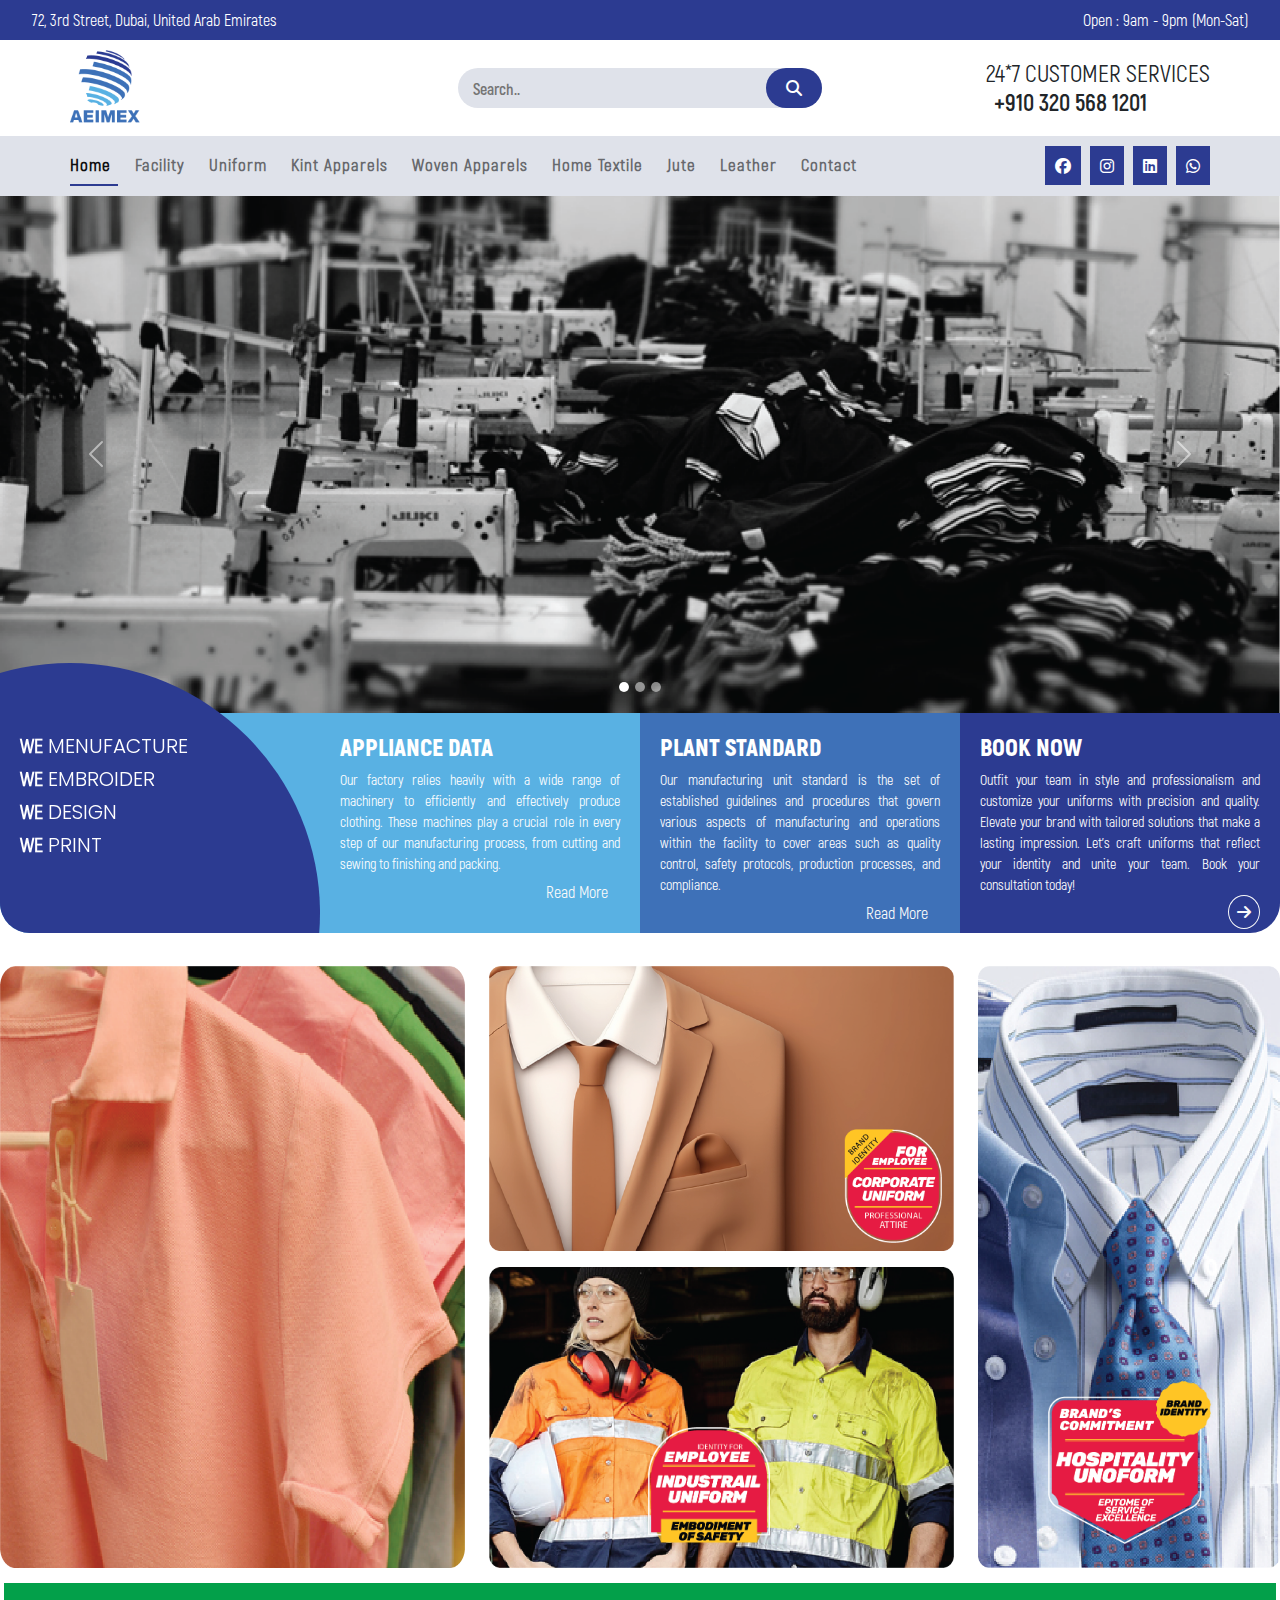
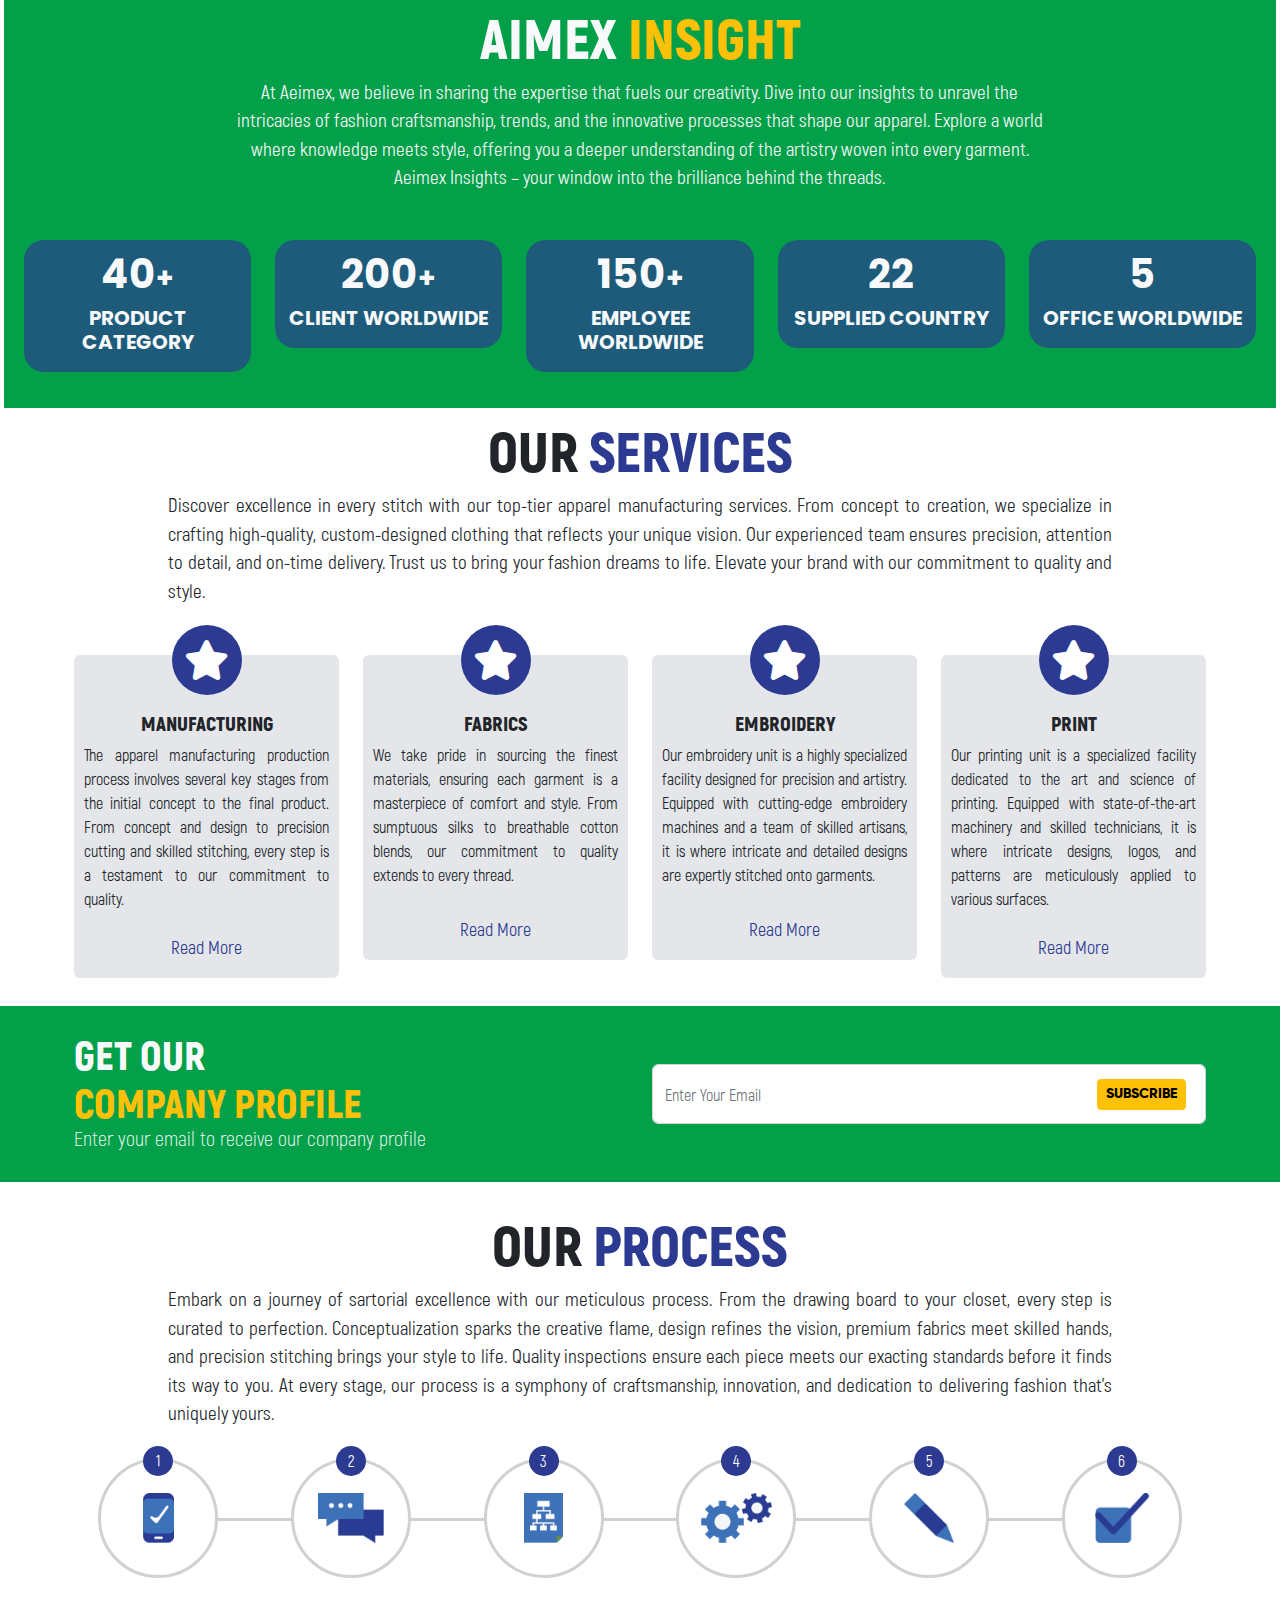
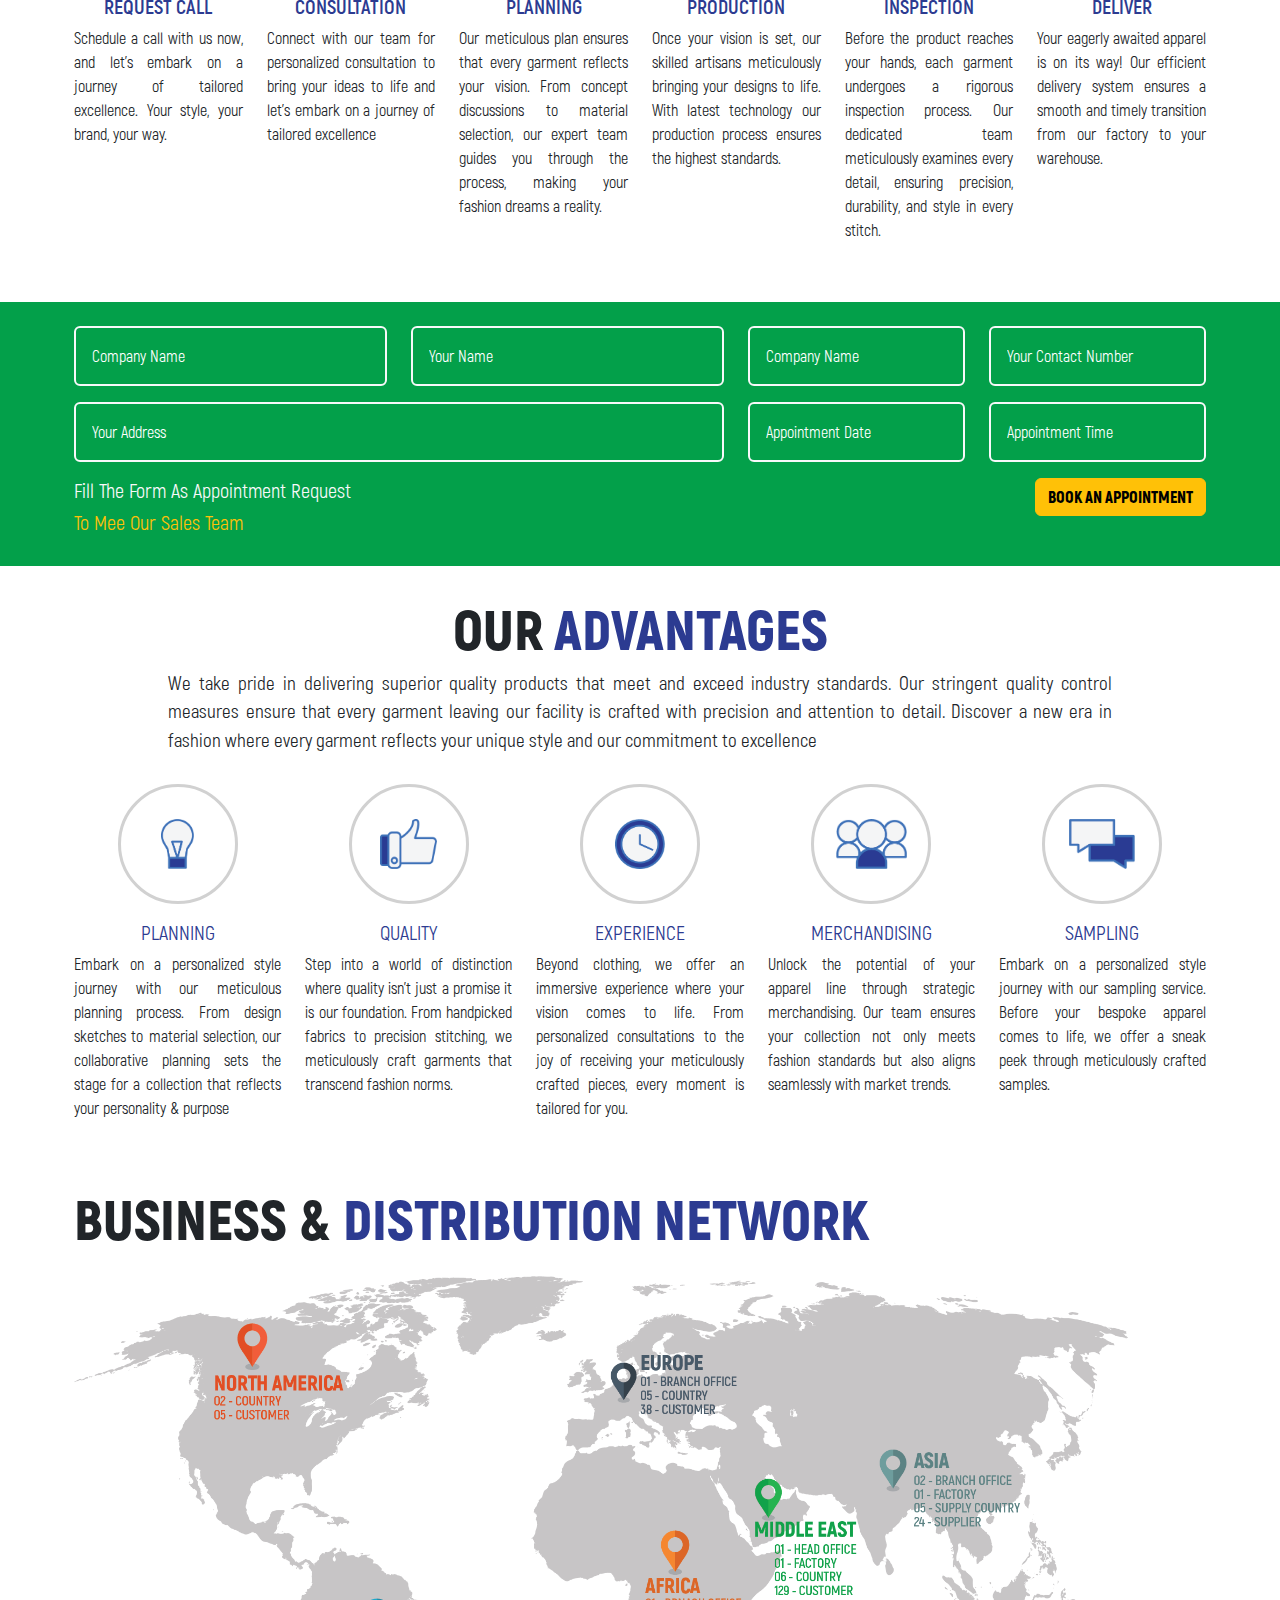
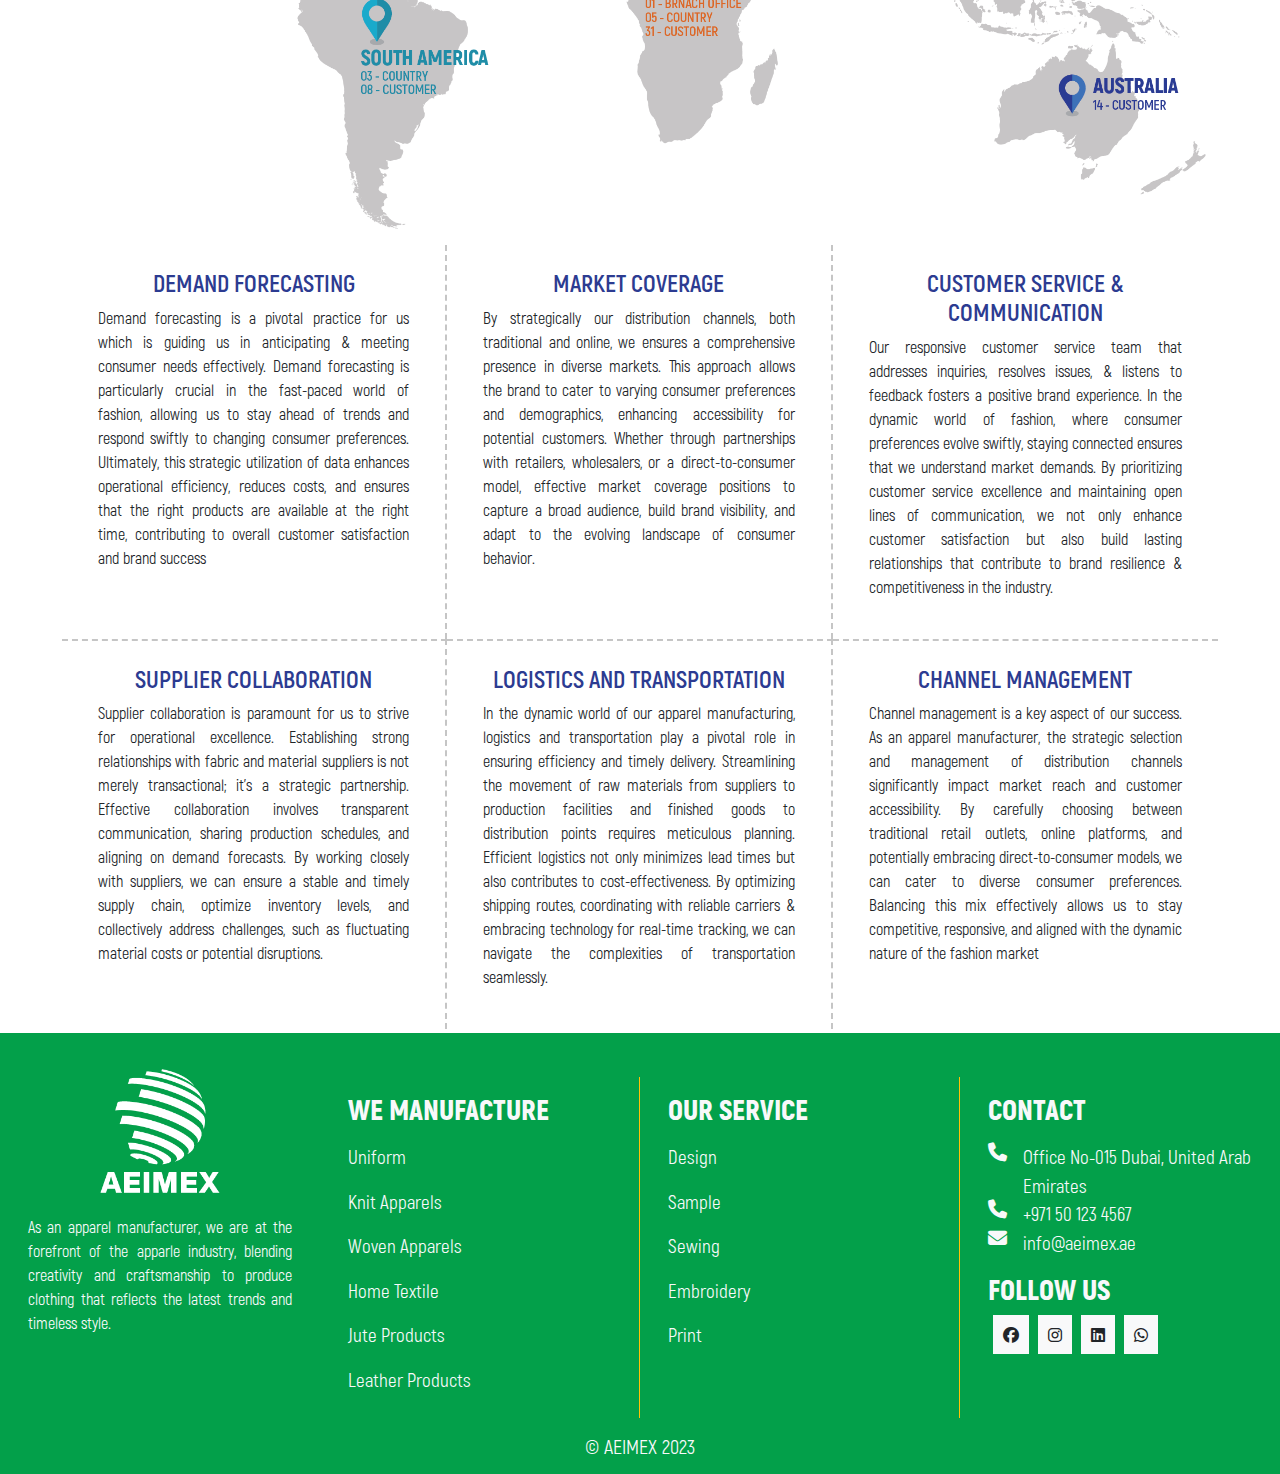
==== commit 0981e0ce: "update" ====
--- a/index.html
+++ b/index.html
@@ -102,7 +102,7 @@
                                     <a class="nav-link" href="#">Leather</a>
                                 </li>
                                 <li class="nav-item">
-                                    <a class="nav-link" href="#">Contact</a>
+                                    <a class="nav-link" href="contact.html">Contact</a>
                                 </li>
                             </ul>
                             <div class="social">
@@ -122,13 +122,13 @@
                 </div>
                 <ul class="navbar-nav me-auto mt-2 mt-lg-0">
                     <li class="nav-item">
-                        <a class="nav-link active" href="#">Home</a>
+                        <a class="nav-link active" href="index.html">Home</a>
                     </li>
                     <li class="nav-item">
-                        <a class="nav-link" href="#">Facility</a>
+                        <a class="nav-link" href="facilities.html">Facility</a>
                     </li>
                     <li class="nav-item">
-                        <a class="nav-link" href="#">Uniform</a>
+                        <a class="nav-link" href="uniformalitor.html">Uniform</a>
                     </li>
                     <li class="nav-item">
                         <a class="nav-link" href="#">Kint Apparels</a>
@@ -146,7 +146,7 @@
                         <a class="nav-link" href="#">Leather</a>
                     </li>
                     <li class="nav-item">
-                        <a class="nav-link" href="#">Contact</a>
+                        <a class="nav-link" href="contact.html">Contact</a>
                     </li>
                 </ul>
                 <div class="">
@@ -784,7 +784,7 @@
                                     </ul>
                                 </div>
                             </div>
-                            <div class="col-lg-3 col-md-6 col-6  mt-lg-4 mt-3">
+                            <div class="col-lg-3 col-md-6 col-12  mt-lg-4 mt-3">
                                 <div class="p-lg-3 p-2">
                                     <h3 class="akrobat-black text-light">
                                         CONTACT
@@ -822,10 +822,10 @@
     
 
     <script src="assets/js/jquery.min.js"></script>
+    <script src="assets/js/main.js"></script>
     <script src="assets/bootstrap/bootstrap.bundle.min.js"></script>
     <script src="assets/js/waypoint.js"></script>
     <script src="assets/js/jquery.counterup.js"></script>
-    <script src="assets/js/main.js"></script>
     <script>
         let a = 0;
             $(window).scroll(function() {
--- a/assets/css/style.css
+++ b/assets/css/style.css
@@ -18,7 +18,7 @@
     --blue: #0c497d;
     --primary: #2C3B91;
     --secondary: #03A04A;
-    --muted: #F2F2F2;
+    --muted: #E4E6EA;
     --yellow: #ffd08a;
     --orange: #ff9900;
 
@@ -571,7 +571,7 @@
     font-size: 20px;
     margin-top: 10px;
 }
-.products .product .image img{
+.products.round .product .image img{
     border-radius: 0 25% 0 0;
 }
 .products .product:hover .content{
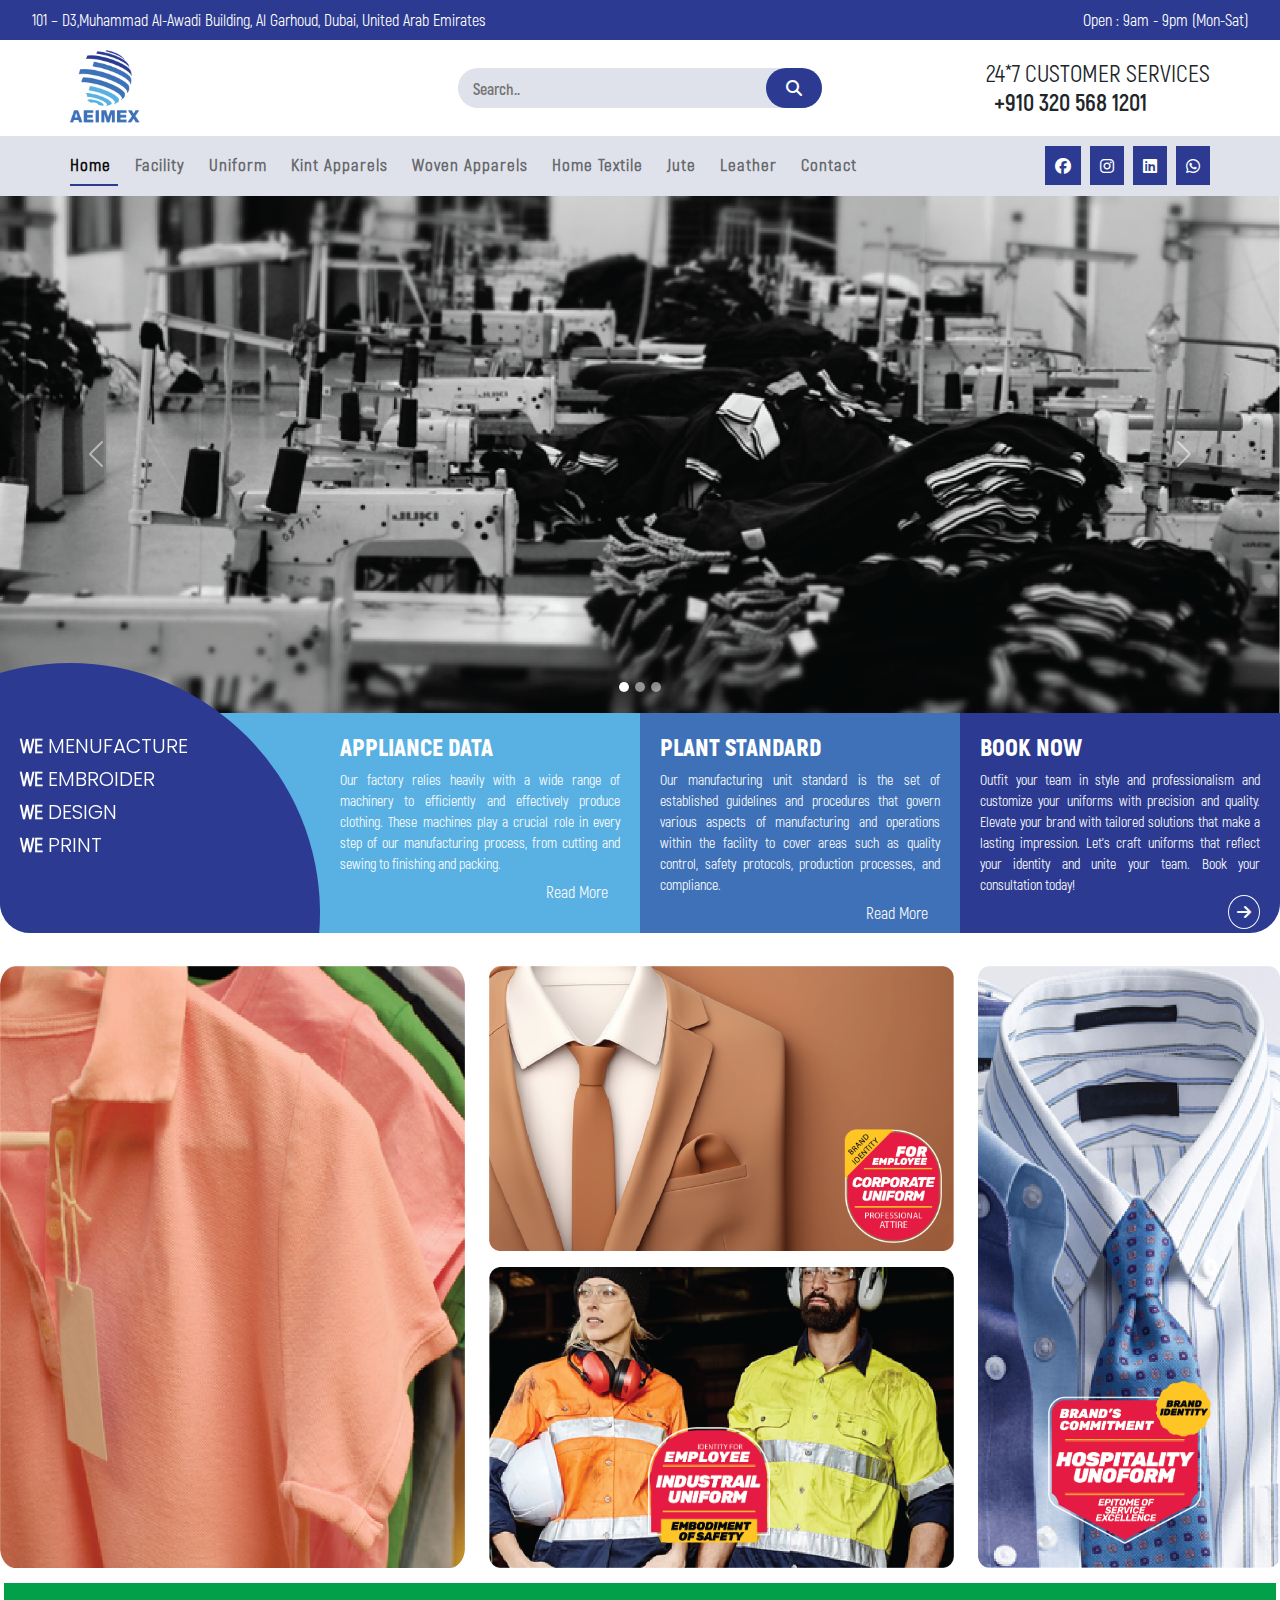
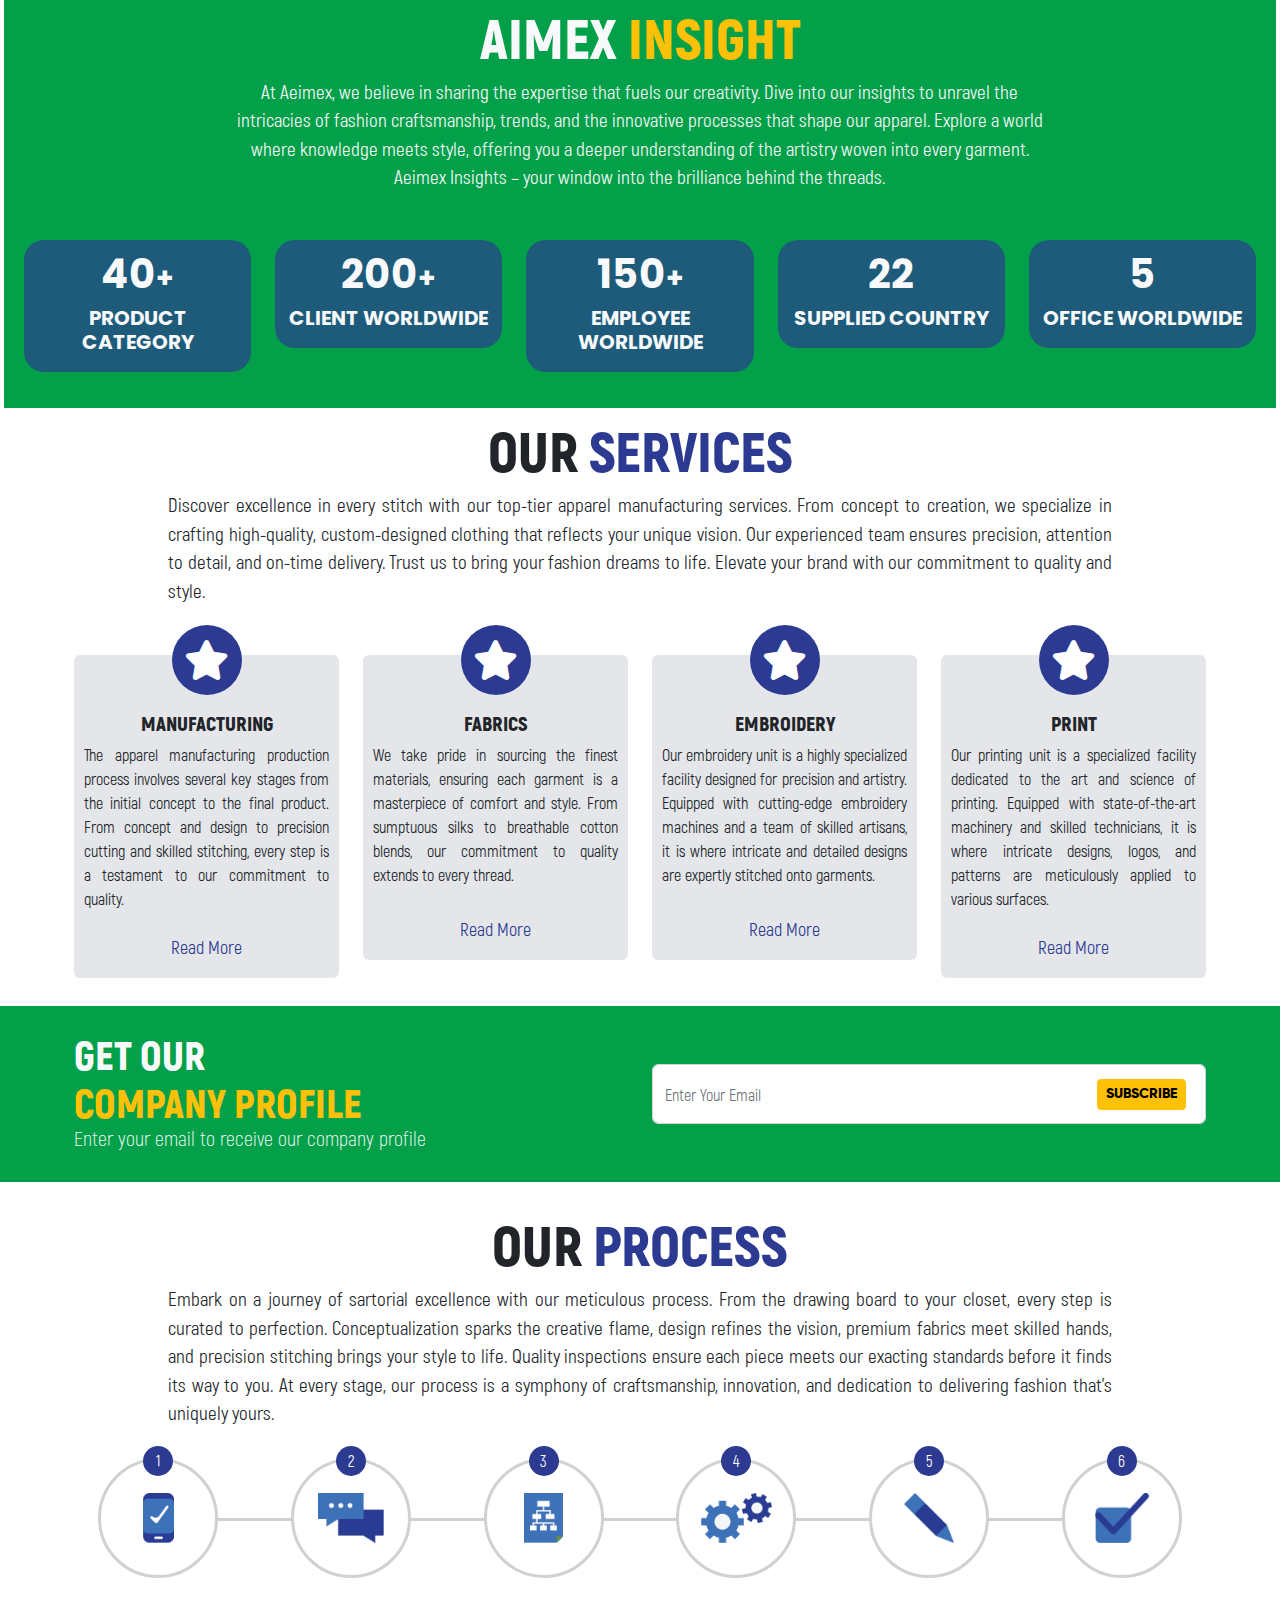
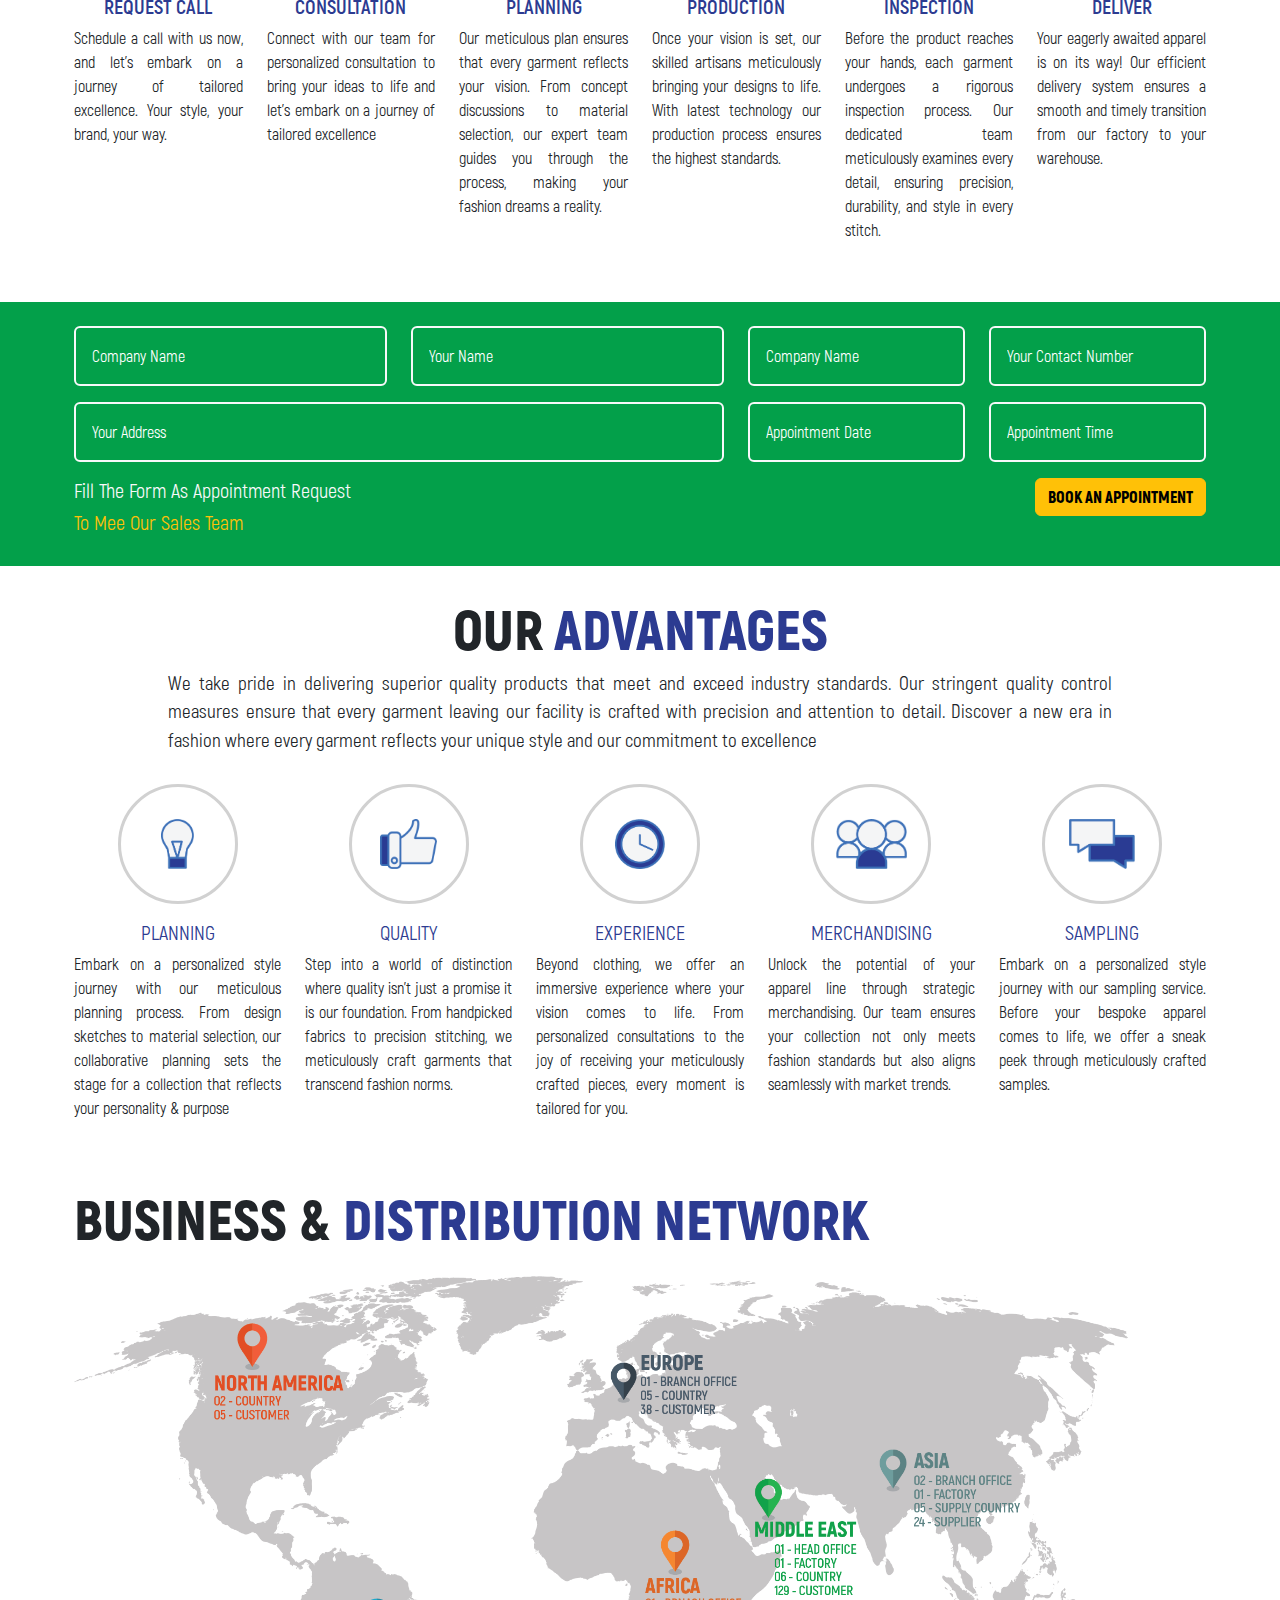
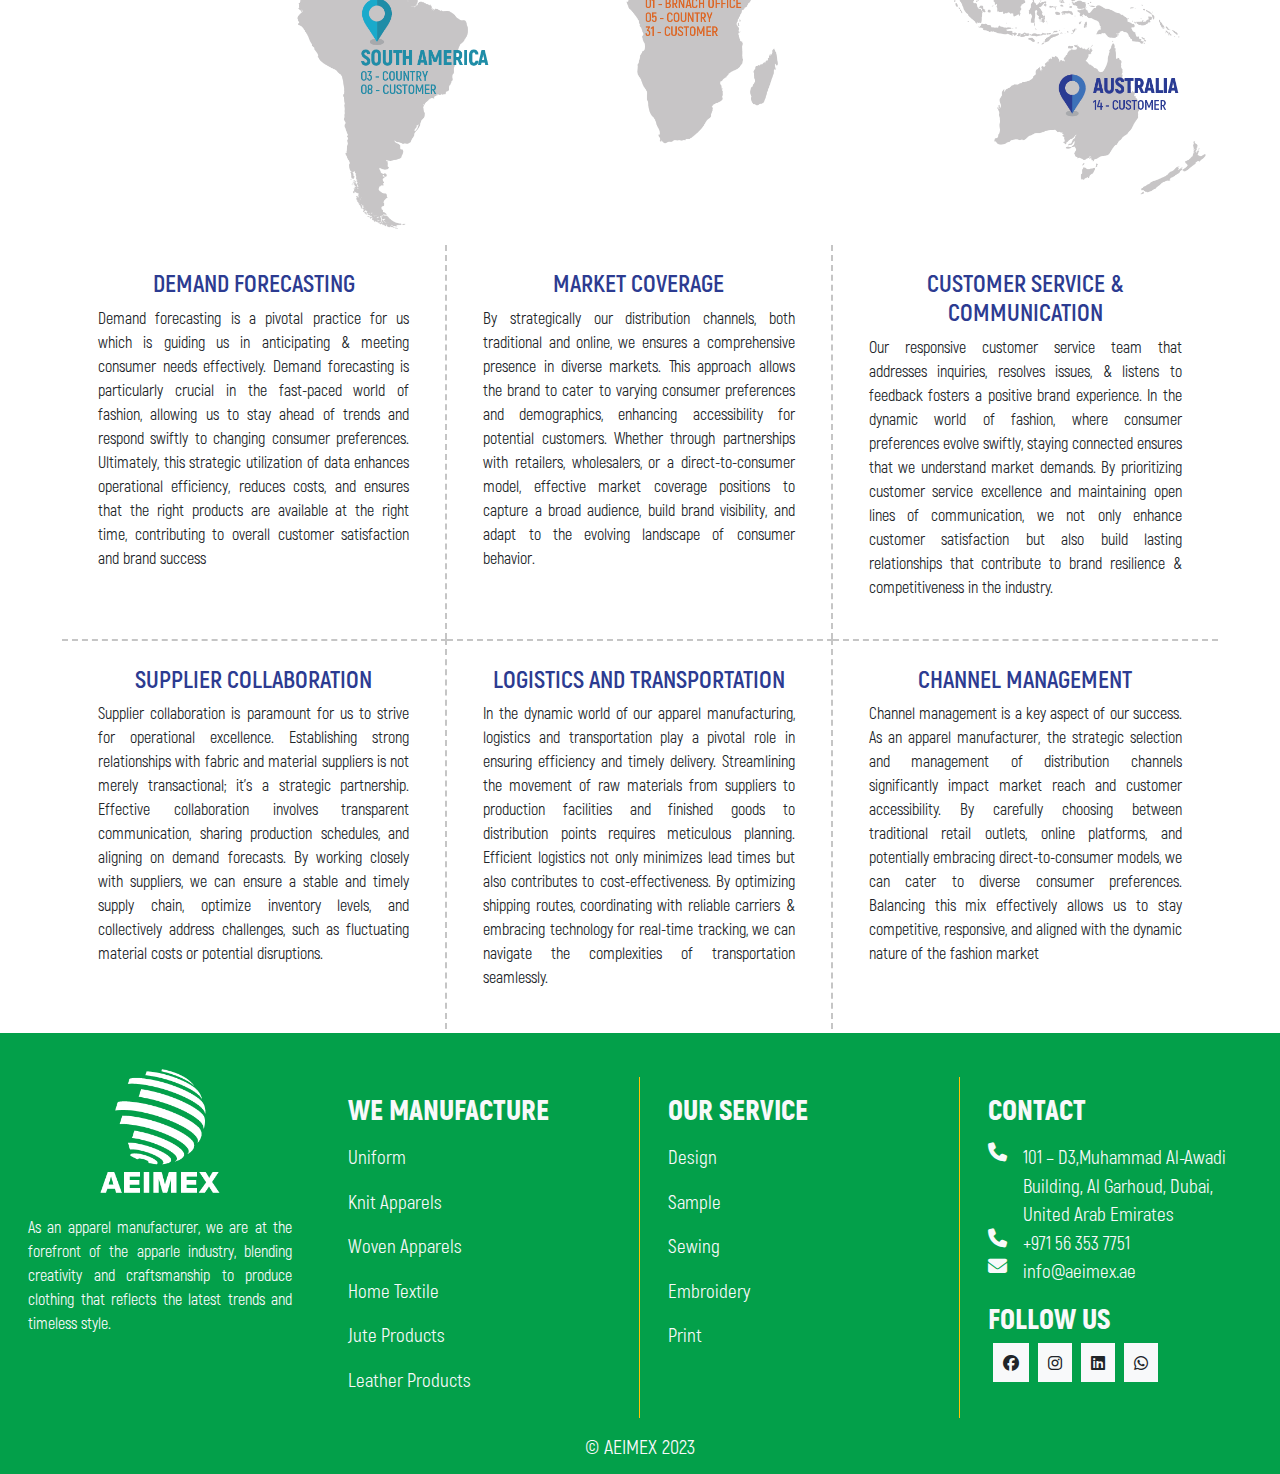
==== commit 7aad8a44: "update" ====
--- a/index.html
+++ b/index.html
@@ -3,7 +3,7 @@
 <head>
     <meta charset="UTF-8">
     <meta name="viewport" content="width=device-width, initial-scale=1.0">
-    <title>Document</title>
+    <title>AEIMEX</title>
     <link rel="stylesheet" href="https://cdnjs.cloudflare.com/ajax/libs/font-awesome/6.2.0/css/all.min.css"/>
     <link rel="stylesheet" href="assets/bootstrap/bootstrap.min.css">
     <link rel="stylesheet" href="assets/css/style.css">
@@ -18,7 +18,7 @@
             <div class="top_bar">
                 <div class="d-lg-flex d-md-flex d-none align-items-center justify-content-between">
                     <div class="">
-                        72, 3rd Street, Dubai, United Arab Emirates
+                        101 – D3,Muhammad Al-Awadi Building, Al Garhoud, Dubai, United Arab Emirates
                     </div>
                     <div class="">
                         Open : 9am - 9pm (Mon-Sat)
@@ -96,10 +96,10 @@
                                     <a class="nav-link" href="#">Home Textile</a>
                                 </li>
                                 <li class="nav-item">
-                                    <a class="nav-link" href="#">Jute</a>
+                                    <a class="nav-link" href="jute.html">Jute</a>
                                 </li>
                                 <li class="nav-item">
-                                    <a class="nav-link" href="#">Leather</a>
+                                    <a class="nav-link" href="leather.html">Leather</a>
                                 </li>
                                 <li class="nav-item">
                                     <a class="nav-link" href="contact.html">Contact</a>
@@ -140,10 +140,10 @@
                         <a class="nav-link" href="#">Home Textile</a>
                     </li>
                     <li class="nav-item">
-                        <a class="nav-link" href="#">Jute</a>
+                        <a class="nav-link" href="jute.html">Jute</a>
                     </li>
                     <li class="nav-item">
-                        <a class="nav-link" href="#">Leather</a>
+                        <a class="nav-link" href="leather.html">Leather</a>
                     </li>
                     <li class="nav-item">
                         <a class="nav-link" href="contact.html">Contact</a>
@@ -790,9 +790,8 @@
                                         CONTACT
                                     </h3> 
                                     <ul class="navbar-nav text-light font-19 mt-3 mb-3">
-                                        <li class="nav-item d-flex"><i class="fa fa-phone pe-3"></i> <span>Office No-015
-                                            Dubai, United Arab Emirates</span></li>
-                                        <li class="nav-item d-flex"><i class="fa fa-phone pe-3"></i> <span>+971 50 123 4567</span></li>
+                                        <li class="nav-item d-flex"><i class="fa fa-phone pe-3"></i> <span>101 – D3,Muhammad Al-Awadi Building, Al Garhoud, Dubai, United Arab Emirates</span></li>
+                                        <li class="nav-item d-flex"><i class="fa fa-phone pe-3"></i> <span>+971 56 353 7751</span></li>
                                         <li class="nav-item d-flex"><i class="fa fa-envelope pe-3"></i> <span>info@aeimex.ae</span></li>
                                     </ul>
                                     <h3 class="akrobat-black text-light">
--- a/assets/css/style.css
+++ b/assets/css/style.css
@@ -19,8 +19,10 @@
     --primary: #2C3B91;
     --secondary: #03A04A;
     --muted: #E4E6EA;
+    --pink: #E2B9A6;
     --yellow: #ffd08a;
     --orange: #ff9900;
+    --gray: gray;
 
     /* fonts  */
     --rubik-black: rubik-black;
@@ -74,6 +76,7 @@
     
     --helvetika: helvetika;
     --gilroy: gilroy;
+    --bakbak: bakbak;
 
     --shadow-primary: 0px 4px 10px rgba(37, 47, 63, 0.1);
 }
@@ -125,6 +128,9 @@
 .bg-white{
     background-color: white;
 }
+.bg-pink{
+    background-color: var(--pink);
+}
 .font-20{
     font-size: var(--font-20);
 }
@@ -204,6 +210,9 @@
 
 .akrobat-black{
     font-family: var(--akrobat-black);
+}
+ .bakbak{
+    font-family: var(--bakbak);
 }
 .akrobat-bold{
     font-family: var(--akrobat-bold);
--- a/assets/css/media.css
+++ b/assets/css/media.css
@@ -176,6 +176,12 @@
         .bg_green_box{
           border: 10px solid #03A04A;
         }
+        .text-sm-justify{
+          text-align: justify;
+        }
+        .leather_slider{
+          clip-path: polygon(0 0, 100% 0, 100% 100%, 0 100%);
+        }
     }
     /* Large devices (desktops, 992px and up)*/
     @media (min-width: 992px) {
@@ -200,6 +206,10 @@
       }
       .plant_section .plant_standard .border_right{
         border-right: 3px solid var(--primary);
+        margin-bottom: 20px;
+      }
+      .plant_section .plant_standard2 .border_right{
+        border-right: 3px solid var(--gray);
         margin-bottom: 20px;
       }
       .plant_section .plant_standard .border_right:nth-child(3), .plant_section .plant_standard .border_right:nth-child(5){
